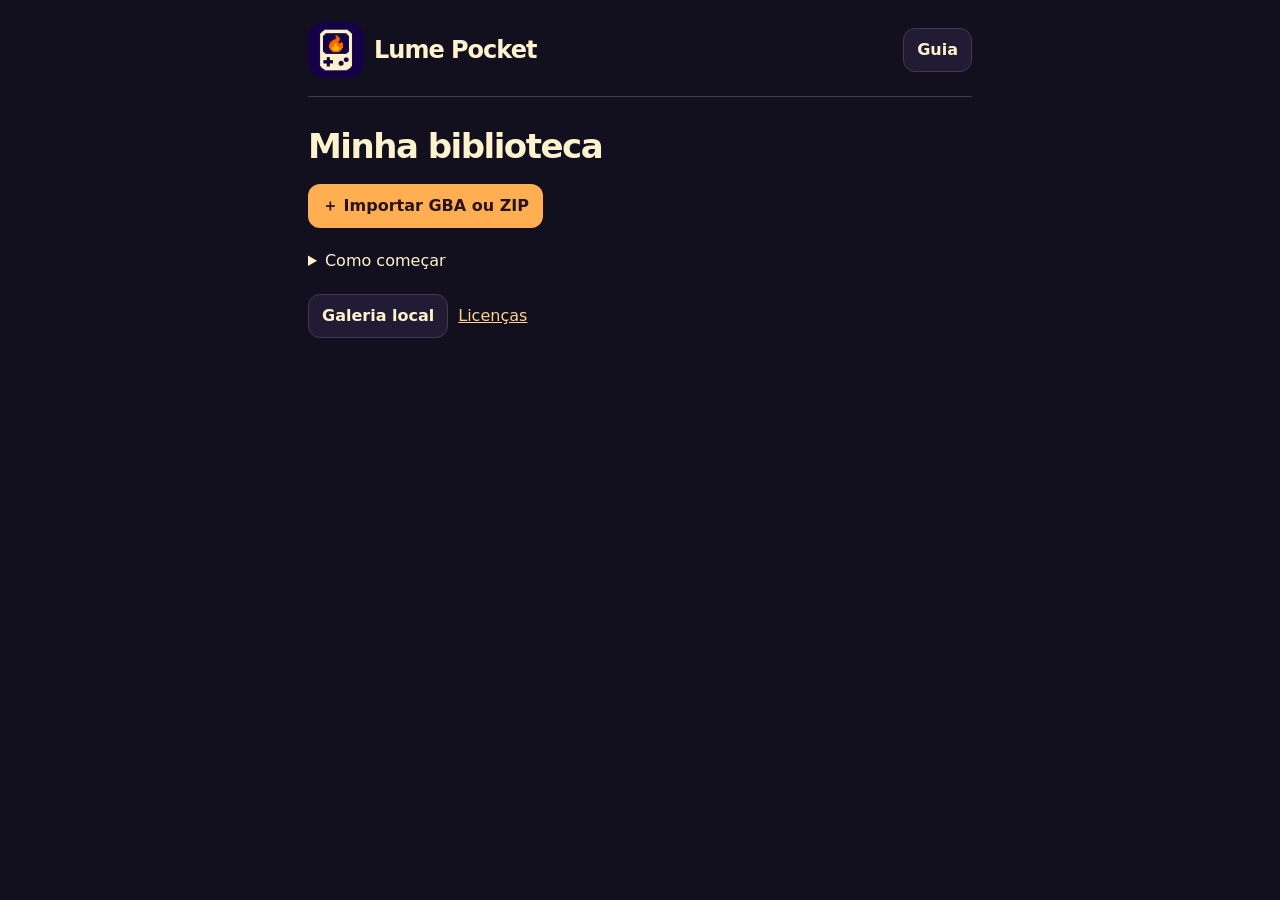
==== app/src/main/assets/index.html @ afcf98be "Build Lume Pocket with an offline game library and configurable touch console" ====
<!doctype html><html lang="pt-BR"><head><meta charset="utf-8"><meta name="viewport" content="width=device-width,initial-scale=1"><meta http-equiv="Content-Security-Policy" content="default-src 'self'; img-src 'self' blob: data:; style-src 'self' 'unsafe-inline'"><title>Lume Pocket</title><link rel="stylesheet" href="pocket.css"></head><body><main class="shelf"><header class="mast"><img src="lume.png" alt=""><span class="wordmark">Lume Pocket</span><button id="help">Guia</button></header><section id="saved" hidden><small>ÚLTIMO JOGO</small><h2 id="romName"></h2><button class="primary" id="continue">Continuar</button></section><h1>Minha biblioteca</h1><button class="primary" id="import">＋ Importar GBA ou ZIP</button><details id="guide"><summary>Como começar</summary><p>Escolha sua ROM .gba ou um ZIP contendo uma ROM. Toque em Jogar e salve pelo menu do próprio jogo. Em Biblioteca, abra Progresso para exportar uma cópia local.</p><p>Na engrenagem você pode mover os botões, ajustar a imagem ou capturar uma cena. As preferências ficam guardadas por jogo.</p></details><div id="tools" hidden><input type="search" placeholder="Pesquisar jogo" aria-label="Pesquisar jogo" id="search"><div class="row"><label><input type="checkbox" id="fav"> Favoritos</label><select id="sort" aria-label="Ordenar"><option value="recent">Recentes</option><option value="name">Nome</option><option value="time">Tempo jogado</option></select></div></div><div id="list"></div><details id="progress" hidden><summary>Progresso do último jogo</summary><div class="row"><button id="exp">Exportar backup</button><button id="imp">Restaurar backup</button></div></details><div class="row"><button id="shots">Galeria local</button><a href="licenses.html">Licenças</a></div><dialog id="modal"><div id="detail"></div><button id="close">Fechar</button></dialog></main><script src="shared.js"></script><script src="shelf.js"></script></body></html>
---- app/src/main/assets/pocket.css ----
:root{color-scheme:dark;--paper:#fff3cf;--accent:#ffae52;--panel:#211b34;--base:#120f1e;--line:#463951;font-family:Roboto,system-ui,sans-serif}
*{box-sizing:border-box}body{margin:0;color:var(--paper);background:var(--base);font:16px/1.5 Roboto,system-ui,sans-serif}button,select,input,textarea{font:inherit;color:inherit}button,select,input:not([type=range]),textarea{border:1px solid var(--line);border-radius:12px;background:var(--panel);padding:9px 13px}button{cursor:pointer;font-weight:600}button:active{filter:brightness(1.35)}button:focus-visible,input:focus-visible{outline:3px solid var(--accent)}button.primary{background:var(--accent);color:#271321;border-color:transparent}.shelf{width:min(100%,700px);margin:auto;padding:22px 18px 40px}.mast,.row,.gamecard{display:flex;align-items:center;gap:10px;flex-wrap:wrap}.mast{padding-bottom:18px;border-bottom:1px solid var(--line);justify-content:space-between}.mast img{width:56px;border-radius:16px}.wordmark{font-size:24px;font-weight:800;letter-spacing:-1px;flex:1}.shelf h1{font-size:34px;letter-spacing:-1.5px;margin:24px 0 12px}#saved{background:linear-gradient(115deg,#382346,#241a31);border:1px solid #62415b;padding:20px;border-radius:20px;margin:20px 0}.shelf small,.sub{color:#c9bed0}.shelf details{margin:12px 0}.shelf summary{cursor:pointer;padding:9px 0}.gamecard{padding:13px 2px;border-bottom:1px solid var(--line)}.gamecard .title{flex:1;min-width:100px;text-align:left;overflow-wrap:anywhere}.gamecard small{display:block;font-weight:400}.shelf input[type=search],textarea{width:100%}.shelf a{color:#ffd48d}dialog{background:var(--panel);color:var(--paper);border:1px solid var(--line);border-radius:18px;width:min(92vw,540px);max-height:84vh;overflow:auto}dialog::backdrop{background:#080610ce}#gallery img{width:100%;image-rendering:pixelated}button,summary{touch-action:manipulation}[hidden]{display:none!important}
#app-header,#settings-panel{background:var(--panel);color:var(--paper)}#settings-panel{top:64px;max-height:calc(100dvh - 78px);overflow:auto;overscroll-behavior:contain}.brand-line{color:var(--accent)}#game{padding:0!important;flex:none;height:56%;width:100%;background:#09080e}.ejs_parent{border-radius:0!important}.ejs_canvas_parent{inset:0!important;width:100%!important;height:100%!important;transform:none!important}.ejs_virtualGamepad_parent,.ejs_virtualGamepad_top,.ejs_menu_bar,.ejs_virtualGamepad_left,.ejs_virtualGamepad_right,.ejs_virtualGamepad_bottom{display:none!important}
#console{position:relative;flex:1;min-height:0;background:var(--base);touch-action:none;user-select:none}.pad{position:absolute;transform:translate(-50%,-50%) scale(var(--control-scale));opacity:var(--control-opacity);display:grid;place-items:center;width:48px;height:48px;padding:0;border-radius:50%;font:800 20px Roboto,system-ui;background:var(--panel);color:var(--paper);border:2px solid var(--line);touch-action:none}.pad.action{color:#24152a;background:var(--accent);border-color:#ffd9a2}.pad.slim{width:56px;height:30px;border-radius:16px;font-size:12px}.pad.cross{width:min(26vw,108px);height:min(26vw,108px);background:var(--line);clip-path:polygon(33% 0,67% 0,67% 33%,100% 33%,100% 67%,67% 67%,67% 100%,33% 100%,33% 67%,0 67%,0 33%,33% 33%);border:0;border-radius:0;font-size:24px}.pad.pressed{filter:brightness(1.7);opacity:1}.editing .pad{outline:2px dashed var(--accent);opacity:1}.controls-hidden #console .pad{visibility:hidden}.setting select{max-width:58%}#quick{display:flex;gap:7px;flex-wrap:wrap;margin:12px 0}.focus #app-header{display:none}#reopen{display:none;position:absolute;right:5px;top:4px;z-index:22}.focus #reopen{display:block}.contrast .pad{border-color:white;opacity:1}.bigtext #settings-panel label,.bigtext #settings-panel button{font-size:17px}.scan .ejs_canvas_parent:after{content:"";inset:0;position:absolute;pointer-events:none;background:repeating-linear-gradient(0deg,transparent 0 2px,#0004 2px 3px)}body{background:var(--base)}#timer{font-variant-numeric:tabular-nums;color:var(--accent)}@media(orientation:landscape){#console{position:absolute;inset:58px 0 0;pointer-events:none;background:transparent}#console .pad{pointer-events:auto}#game{width:62%;height:auto;min-height:0;align-self:center;flex:1}.focus #console{top:0}#settings-panel{top:4px;max-height:calc(100dvh - 8px)}}
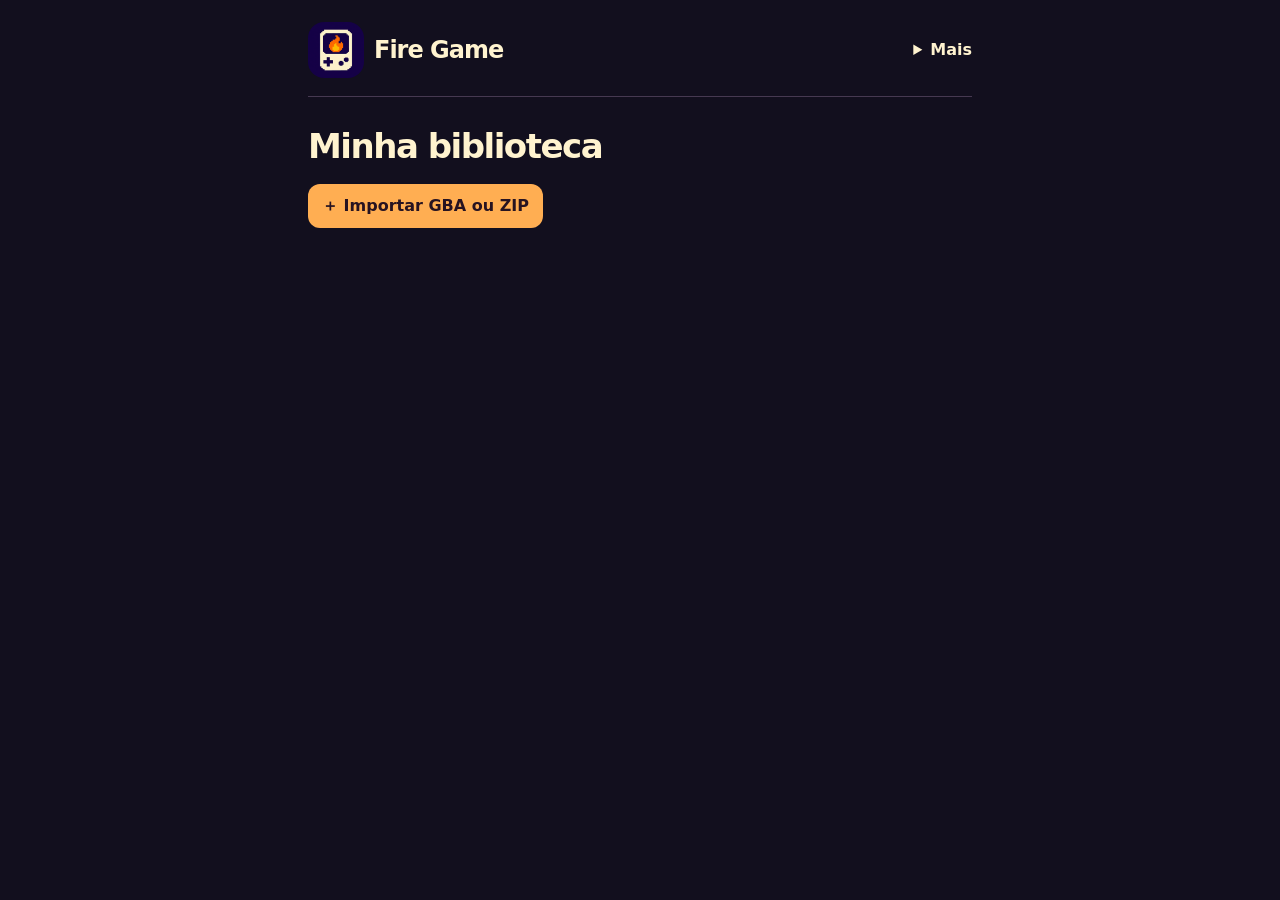
==== commit 6bf6517c: "Introduce Fire Game with a streamlined library, grouped settings and fullscreen speed control" ====
--- a/app/src/main/assets/index.html
+++ b/app/src/main/assets/index.html
@@ -1 +1 @@
-<!doctype html><html lang="pt-BR"><head><meta charset="utf-8"><meta name="viewport" content="width=device-width,initial-scale=1"><meta http-equiv="Content-Security-Policy" content="default-src 'self'; img-src 'self' blob: data:; style-src 'self' 'unsafe-inline'"><title>Lume Pocket</title><link rel="stylesheet" href="pocket.css"></head><body><main class="shelf"><header class="mast"><img src="lume.png" alt=""><span class="wordmark">Lume Pocket</span><button id="help">Guia</button></header><section id="saved" hidden><small>ÚLTIMO JOGO</small><h2 id="romName"></h2><button class="primary" id="continue">Continuar</button></section><h1>Minha biblioteca</h1><button class="primary" id="import">＋ Importar GBA ou ZIP</button><details id="guide"><summary>Como começar</summary><p>Escolha sua ROM .gba ou um ZIP contendo uma ROM. Toque em Jogar e salve pelo menu do próprio jogo. Em Biblioteca, abra Progresso para exportar uma cópia local.</p><p>Na engrenagem você pode mover os botões, ajustar a imagem ou capturar uma cena. As preferências ficam guardadas por jogo.</p></details><div id="tools" hidden><input type="search" placeholder="Pesquisar jogo" aria-label="Pesquisar jogo" id="search"><div class="row"><label><input type="checkbox" id="fav"> Favoritos</label><select id="sort" aria-label="Ordenar"><option value="recent">Recentes</option><option value="name">Nome</option><option value="time">Tempo jogado</option></select></div></div><div id="list"></div><details id="progress" hidden><summary>Progresso do último jogo</summary><div class="row"><button id="exp">Exportar backup</button><button id="imp">Restaurar backup</button></div></details><div class="row"><button id="shots">Galeria local</button><a href="licenses.html">Licenças</a></div><dialog id="modal"><div id="detail"></div><button id="close">Fechar</button></dialog></main><script src="shared.js"></script><script src="shelf.js"></script></body></html>
+<!doctype html><html lang="pt-BR"><head><meta charset="utf-8"><meta name="viewport" content="width=device-width,initial-scale=1"><meta http-equiv="Content-Security-Policy" content="default-src 'self'; img-src 'self' blob: data:; style-src 'self' 'unsafe-inline'"><title>Fire Game</title><link rel="stylesheet" href="pocket.css"></head><body><main class="shelf"><header class="mast"><img src="lume.png" alt=""><span class="wordmark">Fire Game</span><details class="more"><summary>Mais</summary><div class="utility"><button id="help">Guia</button><button id="shots">Galeria</button><details id="progress" hidden><summary>Backup do último jogo</summary><button id="exp">Exportar</button><button id="imp">Restaurar</button></details><a href="licenses.html">Licenças</a></div></details></header><section id="saved" hidden><small>ÚLTIMO JOGO</small><h2 id="romName"></h2><button class="primary" id="continue">Continuar</button></section><h1>Minha biblioteca</h1><button class="primary" id="import">＋ Importar GBA ou ZIP</button><details id="tools" hidden><summary>Pesquisar e filtrar</summary><input type="search" placeholder="Pesquisar jogo" aria-label="Pesquisar jogo" id="search"><div class="row"><label><input type="checkbox" id="fav"> Favoritos</label><select id="sort" aria-label="Ordenar"><option value="recent">Recentes</option><option value="name">Nome</option><option value="time">Tempo jogado</option></select></div></details><div id="list"></div><dialog id="modal"><div id="detail"></div><button id="close">Fechar</button></dialog></main><script src="shared.js"></script><script src="shelf.js"></script></body></html>
--- a/app/src/main/assets/pocket.css
+++ b/app/src/main/assets/pocket.css
@@ -2,3 +2,6 @@
 *{box-sizing:border-box}body{margin:0;color:var(--paper);background:var(--base);font:16px/1.5 Roboto,system-ui,sans-serif}button,select,input,textarea{font:inherit;color:inherit}button,select,input:not([type=range]),textarea{border:1px solid var(--line);border-radius:12px;background:var(--panel);padding:9px 13px}button{cursor:pointer;font-weight:600}button:active{filter:brightness(1.35)}button:focus-visible,input:focus-visible{outline:3px solid var(--accent)}button.primary{background:var(--accent);color:#271321;border-color:transparent}.shelf{width:min(100%,700px);margin:auto;padding:22px 18px 40px}.mast,.row,.gamecard{display:flex;align-items:center;gap:10px;flex-wrap:wrap}.mast{padding-bottom:18px;border-bottom:1px solid var(--line);justify-content:space-between}.mast img{width:56px;border-radius:16px}.wordmark{font-size:24px;font-weight:800;letter-spacing:-1px;flex:1}.shelf h1{font-size:34px;letter-spacing:-1.5px;margin:24px 0 12px}#saved{background:linear-gradient(115deg,#382346,#241a31);border:1px solid #62415b;padding:20px;border-radius:20px;margin:20px 0}.shelf small,.sub{color:#c9bed0}.shelf details{margin:12px 0}.shelf summary{cursor:pointer;padding:9px 0}.gamecard{padding:13px 2px;border-bottom:1px solid var(--line)}.gamecard .title{flex:1;min-width:100px;text-align:left;overflow-wrap:anywhere}.gamecard small{display:block;font-weight:400}.shelf input[type=search],textarea{width:100%}.shelf a{color:#ffd48d}dialog{background:var(--panel);color:var(--paper);border:1px solid var(--line);border-radius:18px;width:min(92vw,540px);max-height:84vh;overflow:auto}dialog::backdrop{background:#080610ce}#gallery img{width:100%;image-rendering:pixelated}button,summary{touch-action:manipulation}[hidden]{display:none!important}
 #app-header,#settings-panel{background:var(--panel);color:var(--paper)}#settings-panel{top:64px;max-height:calc(100dvh - 78px);overflow:auto;overscroll-behavior:contain}.brand-line{color:var(--accent)}#game{padding:0!important;flex:none;height:56%;width:100%;background:#09080e}.ejs_parent{border-radius:0!important}.ejs_canvas_parent{inset:0!important;width:100%!important;height:100%!important;transform:none!important}.ejs_virtualGamepad_parent,.ejs_virtualGamepad_top,.ejs_menu_bar,.ejs_virtualGamepad_left,.ejs_virtualGamepad_right,.ejs_virtualGamepad_bottom{display:none!important}
 #console{position:relative;flex:1;min-height:0;background:var(--base);touch-action:none;user-select:none}.pad{position:absolute;transform:translate(-50%,-50%) scale(var(--control-scale));opacity:var(--control-opacity);display:grid;place-items:center;width:48px;height:48px;padding:0;border-radius:50%;font:800 20px Roboto,system-ui;background:var(--panel);color:var(--paper);border:2px solid var(--line);touch-action:none}.pad.action{color:#24152a;background:var(--accent);border-color:#ffd9a2}.pad.slim{width:56px;height:30px;border-radius:16px;font-size:12px}.pad.cross{width:min(26vw,108px);height:min(26vw,108px);background:var(--line);clip-path:polygon(33% 0,67% 0,67% 33%,100% 33%,100% 67%,67% 67%,67% 100%,33% 100%,33% 67%,0 67%,0 33%,33% 33%);border:0;border-radius:0;font-size:24px}.pad.pressed{filter:brightness(1.7);opacity:1}.editing .pad{outline:2px dashed var(--accent);opacity:1}.controls-hidden #console .pad{visibility:hidden}.setting select{max-width:58%}#quick{display:flex;gap:7px;flex-wrap:wrap;margin:12px 0}.focus #app-header{display:none}#reopen{display:none;position:absolute;right:5px;top:4px;z-index:22}.focus #reopen{display:block}.contrast .pad{border-color:white;opacity:1}.bigtext #settings-panel label,.bigtext #settings-panel button{font-size:17px}.scan .ejs_canvas_parent:after{content:"";inset:0;position:absolute;pointer-events:none;background:repeating-linear-gradient(0deg,transparent 0 2px,#0004 2px 3px)}body{background:var(--base)}#timer{font-variant-numeric:tabular-nums;color:var(--accent)}@media(orientation:landscape){#console{position:absolute;inset:58px 0 0;pointer-events:none;background:transparent}#console .pad{pointer-events:auto}#game{width:62%;height:auto;min-height:0;align-self:center;flex:1}.focus #console{top:0}#settings-panel{top:4px;max-height:calc(100dvh - 8px)}}
+
+.mast{position:relative}.shelf .more{margin:0}.more>summary,#tools>summary{color:var(--paper);font-weight:600}.utility{position:absolute;right:0;z-index:2;display:grid;gap:8px;min-width:190px;padding:14px;background:var(--panel);border:1px solid var(--line);border-radius:16px;box-shadow:0 12px 34px #0007}.utility details{margin:0}.utility a{padding:5px 10px}
+#tools>summary{color:#cec0d1;font-size:14px}.category{border-top:1px solid var(--line);padding:0 2px}.category>summary{cursor:pointer;padding:14px 4px;color:var(--paper);font-weight:650}.category[open]>summary{color:var(--accent)}.category>.setting{padding:10px 0}.category>button{margin:4px 4px 8px 0}#settings-panel{z-index:40}#speed-button{position:absolute;right:62px;top:6px;z-index:22;min-height:44px;min-width:48px;padding:5px 8px;border-radius:14px;font-weight:750;color:var(--accent);font-variant-numeric:tabular-nums}.focus #reopen{min-width:44px;min-height:44px;top:6px}body:not(.focus) #speed-button{position:static;order:0}.toolbar #speed-button{position:static}.focus #game{background:#050408}
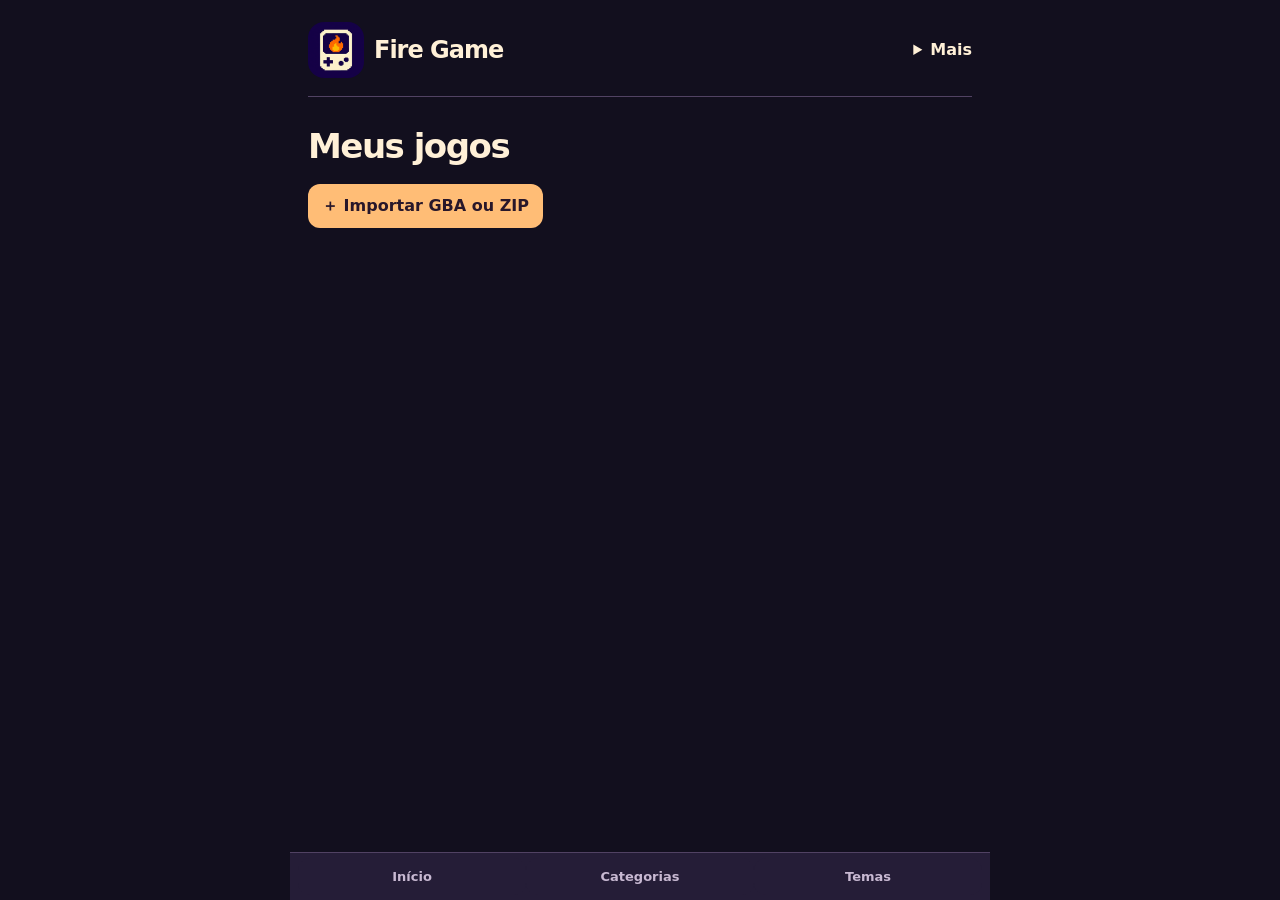
==== commit a56b5f6d: "Add a browsable offline home and interactive console theme gallery" ====
--- a/app/src/main/assets/index.html
+++ b/app/src/main/assets/index.html
@@ -1 +1,5 @@
-<!doctype html><html lang="pt-BR"><head><meta charset="utf-8"><meta name="viewport" content="width=device-width,initial-scale=1"><meta http-equiv="Content-Security-Policy" content="default-src 'self'; img-src 'self' blob: data:; style-src 'self' 'unsafe-inline'"><title>Fire Game</title><link rel="stylesheet" href="pocket.css"></head><body><main class="shelf"><header class="mast"><img src="lume.png" alt=""><span class="wordmark">Fire Game</span><details class="more"><summary>Mais</summary><div class="utility"><button id="help">Guia</button><button id="shots">Galeria</button><details id="progress" hidden><summary>Backup do último jogo</summary><button id="exp">Exportar</button><button id="imp">Restaurar</button></details><a href="licenses.html">Licenças</a></div></details></header><section id="saved" hidden><small>ÚLTIMO JOGO</small><h2 id="romName"></h2><button class="primary" id="continue">Continuar</button></section><h1>Minha biblioteca</h1><button class="primary" id="import">＋ Importar GBA ou ZIP</button><details id="tools" hidden><summary>Pesquisar e filtrar</summary><input type="search" placeholder="Pesquisar jogo" aria-label="Pesquisar jogo" id="search"><div class="row"><label><input type="checkbox" id="fav"> Favoritos</label><select id="sort" aria-label="Ordenar"><option value="recent">Recentes</option><option value="name">Nome</option><option value="time">Tempo jogado</option></select></div></details><div id="list"></div><dialog id="modal"><div id="detail"></div><button id="close">Fechar</button></dialog></main><script src="shared.js"></script><script src="shelf.js"></script></body></html>
+<!doctype html><html lang="pt-BR"><head><meta charset="utf-8"><meta name="viewport" content="width=device-width,initial-scale=1"><meta http-equiv="Content-Security-Policy" content="default-src 'self'; img-src 'self' blob: data:; style-src 'self' 'unsafe-inline'"><title>Fire Game</title><link rel="stylesheet" href="pocket.css"></head><body><main class="shelf"><header class="mast"><img src="lume.png" alt=""><span class="wordmark">Fire Game</span><details class="more"><summary>Mais</summary><div class="utility"><button id="help">Guia</button><details id="progress" hidden><summary>Backup do último jogo</summary><button id="exp">Exportar</button><button id="imp">Restaurar</button></details><a href="licenses.html">Licenças</a></div></details></header><section id="home-page"><section id="saved" hidden><small>ÚLTIMO JOGO</small><h2 id="romName"></h2><button class="primary" id="continue">Continuar</button></section><section id="recent" hidden><h2>Jogados recentemente</h2><div id="recent-games"></div></section><h1>Meus jogos</h1><button class="primary" id="import">＋ Importar GBA ou ZIP</button><details id="tools" open hidden><summary>Pesquisar e filtrar</summary><input type="search" placeholder="Pesquisar jogo" aria-label="Pesquisar jogo" id="search"><div class="row"><label><input type="checkbox" id="fav"> Favoritos</label><select id="sort" aria-label="Ordenar"><option value="recent">Recentes</option><option value="name">Nome</option><option value="time">Tempo jogado</option></select></div></details><div id="list"></div></section>
+<section id="categories-page" hidden><h1>Categorias</h1><button id="gba-category"><strong>Game Boy Advance</strong><small id="game-count"></small></button></section>
+<section id="themes-page" hidden><h1>Temas do console</h1><div id="gallery"></div></section>
+<nav id="home-nav" aria-label="Navegação principal"><button data-page="home">Início</button><button data-page="categories">Categorias</button><button data-page="themes">Temas</button></nav>
+<dialog id="modal"><div id="detail"></div><button id="close">Fechar</button></dialog></main><script src="shared.js"></script><script src="shelf.js"></script></body></html>
--- a/app/src/main/assets/pocket.css
+++ b/app/src/main/assets/pocket.css
@@ -1,7 +1,68 @@
 :root{color-scheme:dark;--paper:#fff3cf;--accent:#ffae52;--panel:#211b34;--base:#120f1e;--line:#463951;font-family:Roboto,system-ui,sans-serif}
-*{box-sizing:border-box}body{margin:0;color:var(--paper);background:var(--base);font:16px/1.5 Roboto,system-ui,sans-serif}button,select,input,textarea{font:inherit;color:inherit}button,select,input:not([type=range]),textarea{border:1px solid var(--line);border-radius:12px;background:var(--panel);padding:9px 13px}button{cursor:pointer;font-weight:600}button:active{filter:brightness(1.35)}button:focus-visible,input:focus-visible{outline:3px solid var(--accent)}button.primary{background:var(--accent);color:#271321;border-color:transparent}.shelf{width:min(100%,700px);margin:auto;padding:22px 18px 40px}.mast,.row,.gamecard{display:flex;align-items:center;gap:10px;flex-wrap:wrap}.mast{padding-bottom:18px;border-bottom:1px solid var(--line);justify-content:space-between}.mast img{width:56px;border-radius:16px}.wordmark{font-size:24px;font-weight:800;letter-spacing:-1px;flex:1}.shelf h1{font-size:34px;letter-spacing:-1.5px;margin:24px 0 12px}#saved{background:linear-gradient(115deg,#382346,#241a31);border:1px solid #62415b;padding:20px;border-radius:20px;margin:20px 0}.shelf small,.sub{color:#c9bed0}.shelf details{margin:12px 0}.shelf summary{cursor:pointer;padding:9px 0}.gamecard{padding:13px 2px;border-bottom:1px solid var(--line)}.gamecard .title{flex:1;min-width:100px;text-align:left;overflow-wrap:anywhere}.gamecard small{display:block;font-weight:400}.shelf input[type=search],textarea{width:100%}.shelf a{color:#ffd48d}dialog{background:var(--panel);color:var(--paper);border:1px solid var(--line);border-radius:18px;width:min(92vw,540px);max-height:84vh;overflow:auto}dialog::backdrop{background:#080610ce}#gallery img{width:100%;image-rendering:pixelated}button,summary{touch-action:manipulation}[hidden]{display:none!important}
+*{box-sizing:border-box}body{margin:0;color:var(--paper);background:var(--base);font:16px/1.5 Roboto,system-ui,sans-serif}button,select,input,textarea{font:inherit;color:inherit}button,select,input:not([type=range]),textarea{border:1px solid var(--line);border-radius:12px;background:var(--panel);padding:9px 13px}button{cursor:pointer;font-weight:600}button:active{filter:brightness(1.35)}button:focus-visible,input:focus-visible{outline:3px solid var(--accent)}button.primary{background:var(--accent);color:#271321;border-color:transparent}.shelf{width:min(100%,700px);margin:auto;padding:22px 18px 40px}.mast,.row,.gamecard{display:flex;align-items:center;gap:10px;flex-wrap:wrap}.mast{padding-bottom:18px;border-bottom:1px solid var(--line);justify-content:space-between}.mast img{width:56px;border-radius:16px}.wordmark{font-size:24px;font-weight:800;letter-spacing:-1px;flex:1}.shelf h1{font-size:34px;letter-spacing:-1.5px;margin:24px 0 12px}#saved{background:linear-gradient(115deg,#382346,#241a31);border:1px solid #62415b;padding:20px;border-radius:20px;margin:20px 0}.shelf small,.sub{color:#c9bed0}.shelf details{margin:12px 0}.shelf summary{cursor:pointer;padding:9px 0}.gamecard{padding:13px 2px;border-bottom:1px solid var(--line)}.gamecard .title{flex:1;min-width:100px;text-align:left;overflow-wrap:anywhere}.gamecard small{display:block;font-weight:400}.shelf input[type=search],textarea{width:100%}.shelf a{color:#ffd48d}dialog{background:var(--panel);color:var(--paper);border:1px solid var(--line);border-radius:18px;width:min(92vw,540px);max-height:84vh;overflow:auto}dialog::backdrop{background:#080610ce}button,summary{touch-action:manipulation}[hidden]{display:none!important}
 #app-header,#settings-panel{background:var(--panel);color:var(--paper)}#settings-panel{top:64px;max-height:calc(100dvh - 78px);overflow:auto;overscroll-behavior:contain}.brand-line{color:var(--accent)}#game{padding:0!important;flex:none;height:56%;width:100%;background:#09080e}.ejs_parent{border-radius:0!important}.ejs_canvas_parent{inset:0!important;width:100%!important;height:100%!important;transform:none!important}.ejs_virtualGamepad_parent,.ejs_virtualGamepad_top,.ejs_menu_bar,.ejs_virtualGamepad_left,.ejs_virtualGamepad_right,.ejs_virtualGamepad_bottom{display:none!important}
 #console{position:relative;flex:1;min-height:0;background:var(--base);touch-action:none;user-select:none}.pad{position:absolute;transform:translate(-50%,-50%) scale(var(--control-scale));opacity:var(--control-opacity);display:grid;place-items:center;width:48px;height:48px;padding:0;border-radius:50%;font:800 20px Roboto,system-ui;background:var(--panel);color:var(--paper);border:2px solid var(--line);touch-action:none}.pad.action{color:#24152a;background:var(--accent);border-color:#ffd9a2}.pad.slim{width:56px;height:30px;border-radius:16px;font-size:12px}.pad.cross{width:min(26vw,108px);height:min(26vw,108px);background:var(--line);clip-path:polygon(33% 0,67% 0,67% 33%,100% 33%,100% 67%,67% 67%,67% 100%,33% 100%,33% 67%,0 67%,0 33%,33% 33%);border:0;border-radius:0;font-size:24px}.pad.pressed{filter:brightness(1.7);opacity:1}.editing .pad{outline:2px dashed var(--accent);opacity:1}.controls-hidden #console .pad{visibility:hidden}.setting select{max-width:58%}#quick{display:flex;gap:7px;flex-wrap:wrap;margin:12px 0}.focus #app-header{display:none}#reopen{display:none;position:absolute;right:5px;top:4px;z-index:22}.focus #reopen{display:block}.contrast .pad{border-color:white;opacity:1}.bigtext #settings-panel label,.bigtext #settings-panel button{font-size:17px}.scan .ejs_canvas_parent:after{content:"";inset:0;position:absolute;pointer-events:none;background:repeating-linear-gradient(0deg,transparent 0 2px,#0004 2px 3px)}body{background:var(--base)}#timer{font-variant-numeric:tabular-nums;color:var(--accent)}@media(orientation:landscape){#console{position:absolute;inset:58px 0 0;pointer-events:none;background:transparent}#console .pad{pointer-events:auto}#game{width:62%;height:auto;min-height:0;align-self:center;flex:1}.focus #console{top:0}#settings-panel{top:4px;max-height:calc(100dvh - 8px)}}
 
 .mast{position:relative}.shelf .more{margin:0}.more>summary,#tools>summary{color:var(--paper);font-weight:600}.utility{position:absolute;right:0;z-index:2;display:grid;gap:8px;min-width:190px;padding:14px;background:var(--panel);border:1px solid var(--line);border-radius:16px;box-shadow:0 12px 34px #0007}.utility details{margin:0}.utility a{padding:5px 10px}
 #tools>summary{color:#cec0d1;font-size:14px}.category{border-top:1px solid var(--line);padding:0 2px}.category>summary{cursor:pointer;padding:14px 4px;color:var(--paper);font-weight:650}.category[open]>summary{color:var(--accent)}.category>.setting{padding:10px 0}.category>button{margin:4px 4px 8px 0}#settings-panel{z-index:40}#speed-button{position:absolute;right:62px;top:6px;z-index:22;min-height:44px;min-width:48px;padding:5px 8px;border-radius:14px;font-weight:750;color:var(--accent);font-variant-numeric:tabular-nums}.focus #reopen{min-width:44px;min-height:44px;top:6px}body:not(.focus) #speed-button{position:static;order:0}.toolbar #speed-button{position:static}.focus #game{background:#050408}
+.category:not([open])>:not(summary){display:none!important}
+.section-icon{display:inline-block;width:1.18em;height:1.18em;vertical-align:-.2em;flex:none;fill:none;stroke:currentColor;stroke-width:1.8;stroke-linecap:round;stroke-linejoin:round;pointer-events:none;margin-inline-end:.55em}
+.category>summary{display:flex;align-items:center;list-style:none}.category>summary::-webkit-details-marker{display:none}.category>summary::after{content:"";margin-inline-start:auto;width:.42em;height:.42em;border:solid currentColor;border-width:0 1.5px 1.5px 0;transform:rotate(45deg)}.category[open]>summary::after{transform:rotate(225deg)}.category>summary .section-icon,.shelf h1 .section-icon{color:var(--accent)}.shelf h1 .section-icon{width:.82em;height:.82em;vertical-align:-.03em}#reopen .section-icon,#settings-toggle .section-icon{width:21px;height:21px;margin:0;vertical-align:middle}
+
+#quick{display:grid;grid-template-columns:1fr 1fr;gap:8px}
+#quick button{min-height:48px;padding:8px;font-size:13px}
+#save-point{background:var(--accent);color:#251627;border-color:transparent}
+#quick button:disabled{opacity:.46}
+#checkpoint-status{grid-column:1/-1;color:var(--muted);font-size:12px;margin:0 2px 6px}
+.pad.cross{clip-path:none;width:clamp(104px,29vw,134px);height:clamp(104px,29vw,134px);border-radius:50%;background:radial-gradient(circle at 50% 45%,var(--panel) 52%,var(--base));border:1px solid var(--line);box-shadow:inset 0 1px 2px #ffffff20,0 3px 10px #0004}
+.pad.cross span{position:absolute;font:700 24px/1 system-ui;pointer-events:none;color:var(--paper)}
+.pad.cross [data-code="4"]{top:6%}.pad.cross [data-code="5"]{bottom:6%}.pad.cross [data-code="6"]{left:8%}.pad.cross [data-code="7"]{right:8%}
+.pad.cross .lit{color:var(--accent);text-shadow:0 0 8px var(--accent)}.pad.cross.pressed{filter:none}.pad.cross:after{content:"";width:15%;height:15%;border-radius:50%;background:var(--line)}
+
+#save-point{grid-row:1/3}#all-points{grid-column:2}
+#save-history{width:min(92vw,420px)}#save-history button{display:flex;width:100%;gap:12px;align-items:center;margin:6px 0;text-align:left}#save-history img{width:80px;aspect-ratio:3/2;image-rendering:pixelated}#save-history input{width:100%}
+body .floating-tool,body:not(.focus) #speed-button,body #reopen{display:grid;place-items:center;position:fixed!important;right:auto;transform:translate(-50%,-50%);width:48px;height:44px;z-index:22;touch-action:none}.floating-tool[hidden]{display:none!important}#settings-toggle{display:none}.editing #console~button:not(.floating-tool){top:auto!important;bottom:1px}
+body[data-skin=cross] .pad.cross{border-radius:14%;background:linear-gradient(90deg,transparent 31%,var(--line) 31% 69%,transparent 69%),linear-gradient(transparent 31%,var(--line) 31% 69%,transparent 69%);border:0}
+body[data-skin=arcade] .pad{border-radius:12px;box-shadow:inset 0 -5px 0 #0005}body[data-skin=arcade] .cross{background:var(--panel);border:3px solid var(--accent)}
+#game{overflow:hidden}body[data-fit=cover] #game canvas,body[data-fit=fill] #game canvas{position:absolute!important;left:50%!important;top:50%!important;max-width:none!important;max-height:none!important;transform:translate(-50%,-50%)!important}
+body[data-fit=cover] #game canvas{width:max(100cqw,150cqh)!important;height:max(100cqh,66.667cqw)!important}body[data-fit=fill] #game canvas{width:100%!important;height:100%!important}#game .ejs_canvas_parent{container-type:size}
+.ejs_virtualGamepad_center,.ejs_virtualGamepad_button,.ejs_menu_button,.ejs_virtualGamepad{display:none!important}
+
+/* Consistent, theme-aware game shortcuts. The legacy EmulatorJS menu is unused. */
+.ejs_virtualGamepad_open,.ejs_menu,.ejs_menu_toggle,.ejs_menu_bar,.ejs_menu_button{display:none!important;pointer-events:none!important}
+body .floating-tool,body #reopen,body:not(.focus) #speed-button{width:46px;height:46px;min-width:0;min-height:0;padding:0;border:1px solid var(--line);border-radius:15px;background:var(--panel);color:var(--paper);box-shadow:0 3px 12px #0005,inset 0 1px 0 #ffffff0d;line-height:1;transform:translate(-50%,-50%) scale(var(--button-scale,1))}
+.floating-tool .section-icon,#reopen .section-icon{display:block;width:23px;height:23px;margin:0;vertical-align:initial;stroke-width:1.85}
+#save-shortcut{color:var(--accent)}.floating-tool:disabled{opacity:.45}.editing .floating-tool:disabled{opacity:.8;pointer-events:auto}
+body .pad{transform:translate(-50%,-50%) scale(calc(var(--control-scale)*var(--button-scale,1)))}
+.pad.action{background:var(--accent);color:var(--on-accent);border-color:var(--line)}
+#app-header,#settings-panel{background:var(--panel);color:var(--paper)}.setting label,.setting-title,.game-name,.panel-head button{color:var(--paper)}.setting small,#status{color:var(--muted)}.setting input[type=range],.setting input[type=checkbox]{accent-color:var(--accent)}
+#save-point,button.primary{background:var(--accent);color:var(--on-accent)}.shelf a{color:var(--accent)}#saved{background:linear-gradient(115deg,var(--panel),var(--base));border-color:var(--line)}.shelf small,.sub,#tools>summary{color:var(--muted)}.live-dot{background:var(--accent);box-shadow:0 0 10px var(--accent)}
+#layout-editor{position:fixed;z-index:45;left:50%;bottom:max(10px,env(safe-area-inset-bottom));transform:translateX(-50%);width:min(380px,calc(100vw - 20px));padding:12px 16px;border:1px solid var(--line);border-radius:20px;background:var(--panel);color:var(--paper);box-shadow:0 8px 36px #0008}
+.editor-head{display:flex;align-items:center;justify-content:space-between;gap:12px}.editor-head strong{font-size:14px}.editor-head button{padding:7px 12px;background:var(--accent);color:var(--on-accent);border:0;font-size:13px}#layout-editor small{display:block;color:var(--muted);font-size:11px;margin:6px 0}#edit-target{width:100%;padding:6px 10px;font-size:13px}#layout-editor label{display:flex;justify-content:space-between;font-size:12px;margin-top:9px}#layout-editor input{width:100%;accent-color:var(--accent);margin:8px 0 0;touch-action:pan-x}.editing .selected-control{outline:3px solid var(--accent);outline-offset:5px;opacity:1;box-shadow:0 0 0 7px #ffffff15}.editing #console .pad{visibility:visible}
+body[data-screen=full] #game{position:absolute;inset:68px 0 0;width:100%!important;height:auto!important;flex:none;align-self:stretch}
+body.focus[data-screen=full] #game{inset:0}
+body[data-screen=full] #console{position:absolute;inset:68px 0 0;background:transparent;pointer-events:none}
+body.focus[data-screen=full] #console{inset:0}body[data-screen=full] #console .pad{pointer-events:auto}
+@media(orientation:landscape){body[data-screen=full] #game,body[data-screen=full] #console{top:58px}body.focus[data-screen=full] #game,body.focus[data-screen=full] #console{top:0}}
+@media(max-height:430px) and (orientation:landscape){body:not(.focus)[data-screen=full] #game,body:not(.focus)[data-screen=full] #console{top:50px}#layout-editor{width:min(350px,calc(100vw - 20px));padding:8px 12px}#layout-editor small{margin:3px 0}}
+body #reopen.floating-tool{display:grid;place-items:center}
+
+/* Remove letterboxing inside the emulation framebuffer before fitting its image. */
+body[data-fit=fill] #game canvas{width:100%!important;height:100%!important;object-fit:fill!important;transform:translate(-50%,-50%) scale(var(--crop-x,1),var(--crop-y,1))!important}
+body[data-fit=cover] #game canvas{width:max(100cqw,150cqh)!important;height:max(100cqh,66.667cqw)!important;object-fit:fill!important;transform:translate(-50%,-50%) scale(var(--crop-x,1),var(--crop-y,1))!important}
+
+.shelf{padding-bottom:100px}.shelf h2{font-size:20px}
+#home-nav{position:fixed;z-index:4;bottom:0;inset-inline:0;margin:auto;width:min(100%,700px);display:flex;justify-content:space-around;background:var(--panel);border-top:1px solid var(--line);padding:5px 8px max(5px,env(safe-area-inset-bottom))}
+#home-nav button{border:0;color:var(--muted);font-size:13px;flex:1}
+#home-nav button[aria-current=page]{color:var(--accent);background:var(--base)}
+#home-nav svg{display:block;margin:0 auto 3px}
+#recent-games{display:flex;gap:8px;overflow:auto}#recent-games button{min-width:110px;max-width:200px;flex-shrink:0;overflow-wrap:anywhere;text-align:left}
+#gba-category{display:grid;gap:8px;text-align:left;padding:20px;width:min(100%,300px)}#gba-category svg{height:44px;width:44px;color:var(--accent)}
+#gallery{display:grid;grid-template-columns:repeat(auto-fit,minmax(min(135px,45%),1fr));gap:12px}
+#gallery button{text-align:left;padding:6px;overflow:hidden}
+#gallery strong{display:block;padding:8px}#gallery button[aria-pressed=true]{outline:2px solid var(--accent)}
+#gallery button[aria-pressed=true] strong:after{content:' ✓';color:var(--accent)}
+.console-preview{position:relative;display:block;border-radius:8px;height:90px;background:linear-gradient(145deg,var(--sample-panel),var(--sample-base));border:1px solid var(--sample-line)}
+.console-preview i{position:absolute;display:grid;place-items:center;border-radius:50%;width:25px;height:25px;background:var(--sample-accent);color:var(--sample-base);font:700 12px system-ui}
+.console-preview i:first-child{top:26%;left:9%;width:41px;height:41px;color:var(--sample-accent);background:var(--sample-panel);border:1px solid var(--sample-line);font-size:24px}
+.console-preview i:nth-child(2){right:26%;top:50%}.console-preview i:last-child{right:6%;top:27%}
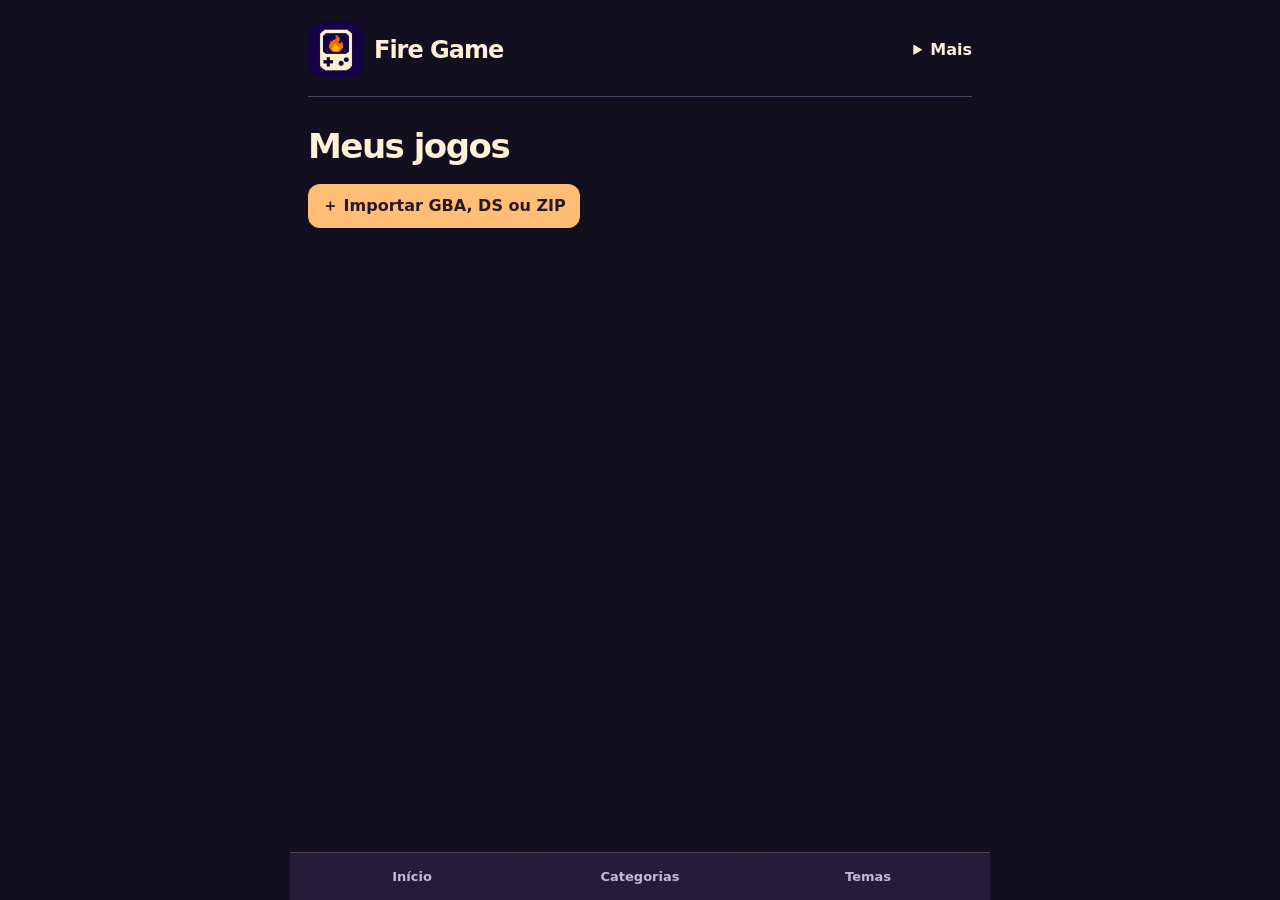
==== commit ee75198a: "Integrate offline Nintendo DS core, cartridge import, touchscreen layouts and cross-console regressi" ====
--- a/app/src/main/assets/index.html
+++ b/app/src/main/assets/index.html
@@ -1,5 +1,5 @@
-<!doctype html><html lang="pt-BR"><head><meta charset="utf-8"><meta name="viewport" content="width=device-width,initial-scale=1"><meta http-equiv="Content-Security-Policy" content="default-src 'self'; img-src 'self' blob: data:; style-src 'self' 'unsafe-inline'"><title>Fire Game</title><link rel="stylesheet" href="pocket.css"></head><body><main class="shelf"><header class="mast"><img src="lume.png" alt=""><span class="wordmark">Fire Game</span><details class="more"><summary>Mais</summary><div class="utility"><button id="help">Guia</button><details id="progress" hidden><summary>Backup do último jogo</summary><button id="exp">Exportar</button><button id="imp">Restaurar</button></details><a href="licenses.html">Licenças</a></div></details></header><section id="home-page"><section id="saved" hidden><small>ÚLTIMO JOGO</small><h2 id="romName"></h2><button class="primary" id="continue">Continuar</button></section><section id="recent" hidden><h2>Jogados recentemente</h2><div id="recent-games"></div></section><h1>Meus jogos</h1><button class="primary" id="import">＋ Importar GBA ou ZIP</button><details id="tools" open hidden><summary>Pesquisar e filtrar</summary><input type="search" placeholder="Pesquisar jogo" aria-label="Pesquisar jogo" id="search"><div class="row"><label><input type="checkbox" id="fav"> Favoritos</label><select id="sort" aria-label="Ordenar"><option value="recent">Recentes</option><option value="name">Nome</option><option value="time">Tempo jogado</option></select></div></details><div id="list"></div></section>
-<section id="categories-page" hidden><h1>Categorias</h1><button id="gba-category"><strong>Game Boy Advance</strong><small id="game-count"></small></button></section>
+<!doctype html><html lang="pt-BR"><head><meta charset="utf-8"><meta name="viewport" content="width=device-width,initial-scale=1"><meta http-equiv="Content-Security-Policy" content="default-src 'self'; img-src 'self' blob: data:; style-src 'self' 'unsafe-inline'"><title>Fire Game</title><link rel="stylesheet" href="pocket.css"></head><body><main class="shelf"><header class="mast"><img src="lume.png" alt=""><span class="wordmark">Fire Game</span><details class="more"><summary>Mais</summary><div class="utility"><button id="help">Guia</button><details id="progress" hidden><summary>Backup do último jogo</summary><button id="exp">Exportar</button><button id="imp">Restaurar</button></details><a href="licenses.html">Licenças</a></div></details></header><section id="home-page"><section id="saved" hidden><small>ÚLTIMO JOGO</small><h2 id="romName"></h2><button class="primary" id="continue">Continuar</button></section><section id="recent" hidden><h2>Jogados recentemente</h2><div id="recent-games"></div></section><h1>Meus jogos</h1><button class="primary" id="import">＋ Importar GBA, DS ou ZIP</button><details id="tools" open hidden><summary>Pesquisar e filtrar</summary><input type="search" placeholder="Pesquisar jogo" aria-label="Pesquisar jogo" id="search"><div class="row"><label><input type="checkbox" id="fav"> Favoritos</label><select id="system-filter" aria-label="Console"><option value="">Todos os consoles</option><option value="gba">Game Boy Advance</option><option value="nds">Nintendo DS</option></select><select id="sort" aria-label="Ordenar"><option value="recent">Recentes</option><option value="name">Nome</option><option value="time">Tempo jogado</option></select></div></details><div id="list"></div></section>
+<section id="categories-page" hidden><h1>Categorias</h1><button id="gba-category"><strong>Game Boy Advance</strong><small id="game-count"></small></button><button id="nds-category"><strong>Nintendo DS</strong><small id="nds-count"></small></button></section>
 <section id="themes-page" hidden><h1>Temas do console</h1><div id="gallery"></div></section>
 <nav id="home-nav" aria-label="Navegação principal"><button data-page="home">Início</button><button data-page="categories">Categorias</button><button data-page="themes">Temas</button></nav>
 <dialog id="modal"><div id="detail"></div><button id="close">Fechar</button></dialog></main><script src="shared.js"></script><script src="shelf.js"></script></body></html>
--- a/app/src/main/assets/pocket.css
+++ b/app/src/main/assets/pocket.css
@@ -66,3 +66,25 @@
 .console-preview i{position:absolute;display:grid;place-items:center;border-radius:50%;width:25px;height:25px;background:var(--sample-accent);color:var(--sample-base);font:700 12px system-ui}
 .console-preview i:first-child{top:26%;left:9%;width:41px;height:41px;color:var(--sample-accent);background:var(--sample-panel);border:1px solid var(--sample-line);font-size:24px}
 .console-preview i:nth-child(2){right:26%;top:50%}.console-preview i:last-child{right:6%;top:27%}
+
+.console-preview{background-image:var(--sample-pattern,linear-gradient(145deg,var(--sample-panel),var(--sample-base)))}
+body[data-screen=console]{background-image:var(--console-surface)}
+@media(orientation:portrait){body[data-screen=console] #console{background-image:var(--console-surface)}}
+
+/* Portrait keeps the game above a separate, thumb-reachable controller. */
+@media(orientation:portrait){
+ body[data-screen=console] #game{width:100%;height:min(66.6667vw,calc(100dvh - 370px));min-height:120px;flex:none;margin-top:0}
+ body.focus[data-screen=console] #game{height:min(66.6667vw,calc(100dvh - 310px))}
+ body[data-screen=console] #console{min-height:270px;border-top:1px solid var(--line);background-color:var(--base)}
+ body[data-screen=console] .pad.action{width:60px;height:60px;font-size:24px}
+ body[data-screen=console] .pad.slim{width:68px;height:36px;font-size:13px}
+ body[data-screen=console] .pad.cross{width:clamp(110px,30vw,138px);height:clamp(110px,30vw,138px)}
+}
+
+#nds-category{display:grid;gap:8px;text-align:left;padding:20px;width:min(100%,300px);margin-top:12px}#nds-category svg{height:44px;width:44px;color:var(--accent)}
+body[data-system=nds] #game canvas{touch-action:none}
+@media(orientation:portrait){
+ body[data-system=nds][data-screen=console] #game{width:min(100%,calc((100dvh - 370px)*2/3));height:auto;min-height:0;aspect-ratio:2/3;align-self:center}
+ body.focus[data-system=nds][data-screen=console] #game{width:min(100%,calc((100dvh - 310px)*2/3));height:auto}
+ body[data-system=nds][data-screen=console] .pad.action{width:48px;height:48px;font-size:20px}
+}
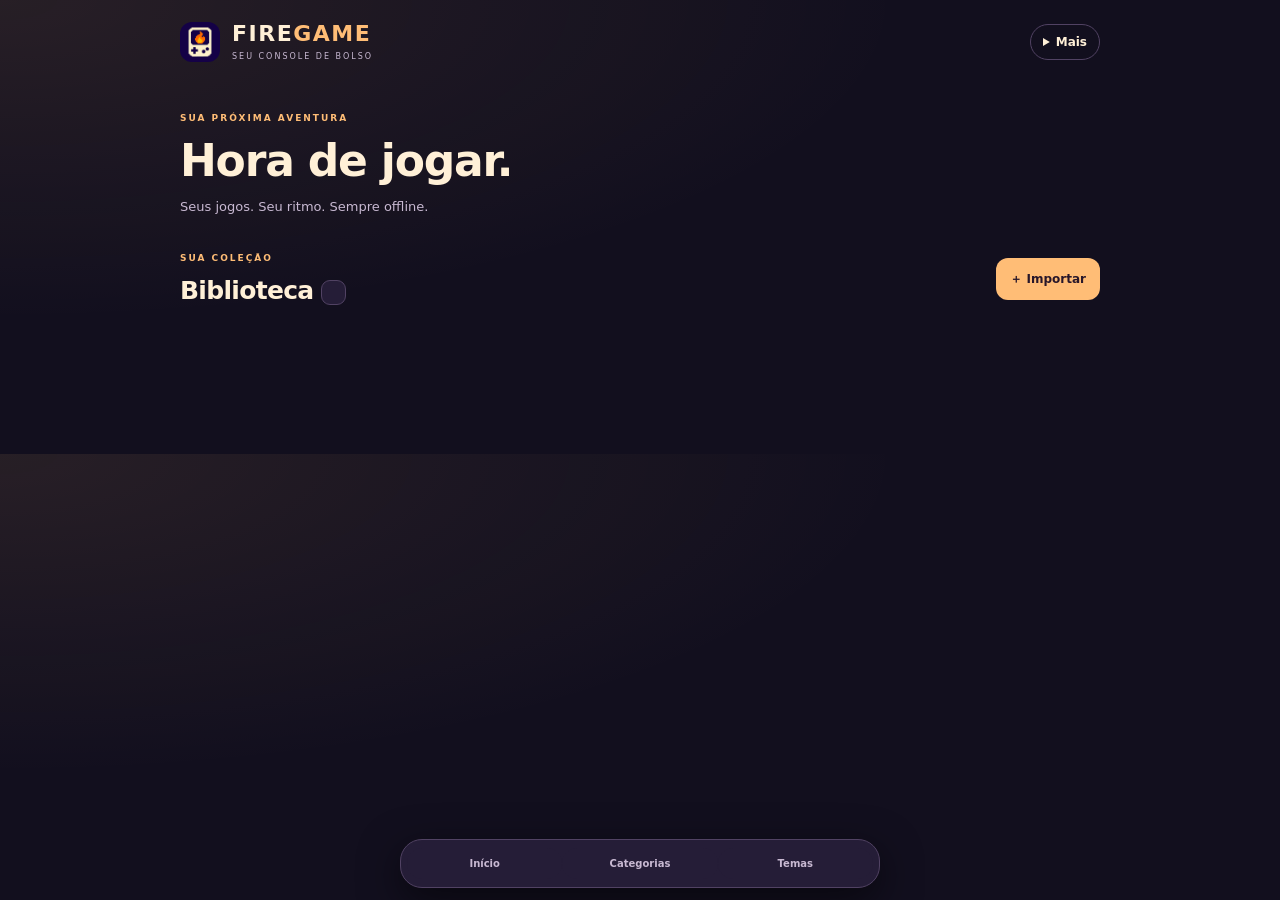
==== commit e34459e1: "Fire Game 3.5: redesigned library and scoped bulk save deletion" ====
--- a/app/src/main/assets/index.html
+++ b/app/src/main/assets/index.html
@@ -1,5 +1,5 @@
-<!doctype html><html lang="pt-BR"><head><meta charset="utf-8"><meta name="viewport" content="width=device-width,initial-scale=1"><meta http-equiv="Content-Security-Policy" content="default-src 'self'; img-src 'self' blob: data:; style-src 'self' 'unsafe-inline'"><title>Fire Game</title><link rel="stylesheet" href="pocket.css"></head><body><main class="shelf"><header class="mast"><img src="lume.png" alt=""><span class="wordmark">Fire Game</span><details class="more"><summary>Mais</summary><div class="utility"><button id="help">Guia</button><details id="progress" hidden><summary>Backup do último jogo</summary><button id="exp">Exportar</button><button id="imp">Restaurar</button></details><a href="licenses.html">Licenças</a></div></details></header><section id="home-page"><section id="saved" hidden><small>ÚLTIMO JOGO</small><h2 id="romName"></h2><button class="primary" id="continue">Continuar</button></section><section id="recent" hidden><h2>Jogados recentemente</h2><div id="recent-games"></div></section><h1>Meus jogos</h1><button class="primary" id="import">＋ Importar GBA, DS ou ZIP</button><details id="tools" open hidden><summary>Pesquisar e filtrar</summary><input type="search" placeholder="Pesquisar jogo" aria-label="Pesquisar jogo" id="search"><div class="row"><label><input type="checkbox" id="fav"> Favoritos</label><select id="system-filter" aria-label="Console"><option value="">Todos os consoles</option><option value="gba">Game Boy Advance</option><option value="nds">Nintendo DS</option></select><select id="sort" aria-label="Ordenar"><option value="recent">Recentes</option><option value="name">Nome</option><option value="time">Tempo jogado</option></select></div></details><div id="list"></div></section>
-<section id="categories-page" hidden><h1>Categorias</h1><button id="gba-category"><strong>Game Boy Advance</strong><small id="game-count"></small></button><button id="nds-category"><strong>Nintendo DS</strong><small id="nds-count"></small></button></section>
-<section id="themes-page" hidden><h1>Temas do console</h1><div id="gallery"></div></section>
+<!doctype html><html lang="pt-BR"><head><meta charset="utf-8"><meta name="viewport" content="width=device-width,initial-scale=1"><meta http-equiv="Content-Security-Policy" content="default-src 'self'; img-src 'self' blob: data:; style-src 'self' 'unsafe-inline'"><title>Fire Game</title><link rel="stylesheet" href="pocket.css"></head><body class="library-screen"><main class="shelf"><header class="mast"><img src="lume.png" alt=""><div class="wordmark">FIRE<span>GAME</span><small>SEU CONSOLE DE BOLSO</small></div><details class="more"><summary>Mais</summary><div class="utility"><button id="help">Guia</button><details id="progress" hidden><summary>Backup do último jogo</summary><button id="exp">Exportar</button><button id="imp">Restaurar</button></details><a href="licenses.html">Licenças</a></div></details></header><section id="home-page"><div class="home-intro"><span class="eyebrow">SUA PRÓXIMA AVENTURA</span><h2>Hora de jogar.</h2><p>Seus jogos. Seu ritmo. Sempre offline.</p></div><section id="saved" hidden><div id="hero-cover" aria-hidden="true"></div><div class="hero-copy"><small>CONTINUE DE ONDE PAROU</small><h2 id="romName"></h2><button class="primary" id="continue">Jogar agora <span aria-hidden="true">↗</span></button></div></section><section id="recent" hidden><h2>Jogados recentemente</h2><div id="recent-games"></div></section><div class="collection-head"><div><span class="eyebrow">SUA COLEÇÃO</span><h1>Biblioteca <span id="library-count"></span></h1></div><button class="primary" id="import" aria-label="Importar GBA, DS ou ZIP">＋ Importar</button></div><details id="tools" open hidden><summary>Pesquisar e filtrar</summary><input type="search" placeholder="Pesquisar jogo" aria-label="Pesquisar jogo" id="search"><div class="row"><label><input type="checkbox" id="fav"> Favoritos</label><select id="system-filter" aria-label="Console"><option value="">Todos os consoles</option><option value="gba">Game Boy Advance</option><option value="nds">Nintendo DS</option></select><select id="sort" aria-label="Ordenar"><option value="recent">Recentes</option><option value="name">Nome</option><option value="time">Tempo jogado</option></select></div></details><div id="list"></div></section>
+<section id="categories-page" hidden><span class="eyebrow">EXPLORE SUA COLEÇÃO</span><h1>Seus consoles</h1><p class="page-description">Escolha uma plataforma para ver seus jogos.</p><button id="gba-category"><strong>Game Boy Advance</strong><small id="game-count"></small></button><button id="nds-category"><strong>Nintendo DS</strong><small id="nds-count"></small></button></section>
+<section id="themes-page" hidden><span class="eyebrow">DO SEU JEITO</span><h1>Temas do console</h1><p class="page-description">Uma paleta para o aplicativo inteiro.</p><div id="gallery"></div></section>
 <nav id="home-nav" aria-label="Navegação principal"><button data-page="home">Início</button><button data-page="categories">Categorias</button><button data-page="themes">Temas</button></nav>
 <dialog id="modal"><div id="detail"></div><button id="close">Fechar</button></dialog></main><script src="shared.js"></script><script src="shelf.js"></script></body></html>
--- a/app/src/main/assets/pocket.css
+++ b/app/src/main/assets/pocket.css
@@ -88,3 +88,104 @@
  body.focus[data-system=nds][data-screen=console] #game{width:min(100%,calc((100dvh - 310px)*2/3));height:auto}
  body[data-system=nds][data-screen=console] .pad.action{width:48px;height:48px;font-size:20px}
 }
+
+/* A single DS screen retains its 4:3 ratio; the secondary window is movable. */
+body[data-system=nds]:not([data-ds-mode=dual])[data-screen=console] #game{width:100%;aspect-ratio:4/3;height:auto;max-height:calc(100dvh - 310px)}
+#ds-window{position:fixed;z-index:24;border:2px solid var(--line);border-radius:10px;background:var(--panel);box-shadow:0 4px 18px #0008;overflow:hidden}
+#ds-window[hidden]{display:none}
+.ds-window-bar{display:flex;align-items:center;justify-content:space-between;height:28px;padding-left:8px;color:var(--paper);font:600 11px system-ui;touch-action:none;cursor:move}
+.ds-window-bar button{padding:0;width:30px;height:28px;min-height:0;border:0;border-radius:0;background:transparent;color:var(--paper);font:22px system-ui}
+#ds-window canvas{display:block;width:100%;aspect-ratio:4/3;image-rendering:pixelated;touch-action:none}
+#ds-swap,#ds-popup{display:flex;align-items:center;justify-content:center;gap:1px;font:700 11px system-ui}
+#ds-swap svg,#ds-popup svg{width:21px;height:21px}
+
+#ds-swap{font-size:15px}
+
+.game-cover{display:grid;place-items:center;width:64px;height:86px;flex-shrink:0;border-radius:10px;background:linear-gradient(135deg,var(--panel),var(--accent));font-weight:800;font-size:24px;overflow:hidden}.game-cover img{width:100%;height:100%;object-fit:cover}
+
+/* Library and settings visual refresh. */
+.shelf{width:min(100%,960px);padding:24px 20px 110px}
+.mast{border-bottom:0}.wordmark{letter-spacing:-.8px}
+#saved{background:linear-gradient(125deg,var(--panel),var(--base));border:1px solid var(--accent);padding:26px;border-radius:26px;box-shadow:0 14px 40px #0003}
+#saved h2{font-size:26px;margin:8px 0 20px}
+#list{display:grid;grid-template-columns:repeat(auto-fill,minmax(155px,1fr));gap:16px;margin-top:22px}
+.gamecard{position:relative;display:flex;align-items:stretch;gap:8px;padding:12px;background:var(--panel);border:1px solid var(--line);border-radius:20px;overflow:hidden;box-shadow:0 8px 20px #0002}
+.gamecard .game-cover{width:100%;height:auto;aspect-ratio:3/4;border-radius:12px;font-size:42px}
+.gamecard .title{width:100%;flex-basis:100%;border:0;padding:6px 2px;background:transparent;font-size:16px}
+.gamecard small{font-size:12px;margin-top:5px}
+.gamecard>button:not(.title){flex:1;font-size:13px}
+#recent-games{display:flex;gap:8px;overflow:auto;padding:4px 0 12px}
+#recent-games button{flex-shrink:0;border-radius:30px}
+#tools{background:var(--panel);padding:12px 16px;border-radius:18px;border:1px solid var(--line)}
+#tools .row{margin-top:12px}
+#home-nav{border-radius:24px 24px 0 0;box-shadow:0 -8px 30px #0003}
+#settings-panel{border-radius:22px;border:1px solid var(--line);box-shadow:0 20px 60px #0008}
+.category{border:1px solid var(--line);border-radius:16px;margin:10px 0;overflow:hidden}
+.category summary{padding:14px;font-weight:700}
+.setting{padding:14px 12px;gap:10px}
+input[type=range]{accent-color:var(--accent)}
+body:not(.editing) #console .pad,body:not(.editing) .floating-tool{opacity:var(--control-opacity,.7)!important}
+body:not(.editing) #console .pad.pressed{filter:brightness(1.3)}
+
+/* Fire Game 3.5: a quieter console library, clear actions and readable save management. */
+.library-screen{background:radial-gradient(ellipse at 0 0,color-mix(in srgb,var(--accent) 9%,transparent),transparent 50%),var(--base)}
+.shelf{max-width:1050px;padding:22px 20px 120px}
+.mast{gap:12px;padding-bottom:18px}.mast img{width:40px;height:40px;border-radius:12px}
+.wordmark{font-size:22px;letter-spacing:1.5px;line-height:1.1}.wordmark>span{color:var(--accent)}
+.wordmark small{display:block;font-size:8px;letter-spacing:2px;font-weight:500;margin-top:7px;color:var(--muted)}
+.more>summary{font-size:12px;border:1px solid var(--line);padding:8px 12px;border-radius:20px}
+.home-intro{margin:24px 0}.eyebrow{font-size:9px;font-weight:750;letter-spacing:2px;color:var(--accent)}
+.home-intro h2{font-size:34px;letter-spacing:-1.2px;line-height:1.15;margin:8px 0}
+.home-intro p,.page-description{font-size:13px;color:var(--muted);margin:10px 0}
+#saved{display:flex;gap:18px;align-items:center;border:1px solid var(--line);border-radius:24px;padding:18px;margin:0 0 28px;background:linear-gradient(135deg,color-mix(in srgb,var(--accent) 12%,var(--panel)),var(--panel));box-shadow:0 12px 32px #0002}
+#hero-cover{width:86px;aspect-ratio:3/4;flex-shrink:0;border-radius:12px;overflow:hidden;display:grid;place-items:center;background:var(--base);color:var(--accent)}
+#hero-cover img{width:100%;height:100%;object-fit:cover}#hero-cover svg{width:44px;height:44px;margin:0}
+.hero-copy{flex:1;min-width:0}.hero-copy small{font-size:8px;letter-spacing:1.5px;color:var(--muted)}
+#saved h2{font-size:20px;line-height:1.25;margin:10px 0 14px;overflow-wrap:anywhere}
+#continue{display:flex;justify-content:space-between;gap:20px;align-items:center;font-size:12px;border-radius:12px;min-height:42px}
+.collection-head{display:flex;align-items:center;justify-content:space-between;gap:10px;margin:28px 0 16px}
+.collection-head h1{font-size:25px;margin:4px 0;letter-spacing:-.7px}
+.collection-head h1 .section-icon{display:none}
+#library-count{font-size:11px;vertical-align:middle;display:inline-grid;place-items:center;background:var(--panel);border:1px solid var(--line);border-radius:9px;min-width:25px;height:25px;letter-spacing:0;color:var(--muted)}
+#import{font-size:12px;min-height:42px;border-radius:12px;white-space:nowrap}
+#recent h2{font-size:14px;letter-spacing:0}#recent-games button{font-size:11px;padding:9px 13px;background:transparent}
+#tools{padding:10px 14px;border-radius:16px;background:color-mix(in srgb,var(--panel) 65%,transparent)}
+#tools summary{font-size:12px}#search{font-size:13px;border-radius:10px}
+#tools .row{display:grid;grid-template-columns:1fr 1fr;gap:10px}
+#tools .row label{grid-column:1/-1;font-size:12px}#tools select{width:100%;min-width:0;font-size:11px;padding:9px 7px}
+#list{grid-template-columns:repeat(2,minmax(0,1fr));gap:18px 14px;margin-top:20px}
+.gamecard{display:grid;grid-template-columns:1fr auto;gap:0;padding:0;background:transparent;border:0;box-shadow:none;overflow:visible;border-radius:16px}
+.gamecard .game-cover{grid-column:1/-1;display:flex;flex-direction:column;justify-content:center;align-items:center;gap:12px;width:100%;aspect-ratio:3/4;height:auto;border:1px solid var(--line);border-radius:16px;background:linear-gradient(150deg,color-mix(in srgb,var(--accent) 22%,var(--panel)),var(--base));padding:0;overflow:hidden;box-shadow:0 8px 20px #0003}
+.game-cover svg{width:48px;height:48px;margin:0;color:var(--accent)}.game-cover>span{font-size:12px;text-align:center;line-height:1.3;padding:0 14px;color:var(--paper)}
+.gamecard .game-cover img{width:100%;height:100%;object-fit:cover}
+.gamecard .title{grid-column:1/-1;font-size:14px;line-height:1.3;min-width:0;padding:12px 0 6px;letter-spacing:-.2px}
+.gamecard .title small{font-size:10px;letter-spacing:0;color:var(--muted)}
+.gamecard .favorite-button{grid-column:2;grid-row:3;min-width:40px;min-height:36px;padding:4px!important;font-size:20px!important;color:var(--accent);border:0;background:transparent}
+.gamecard>button:last-child{grid-column:1;grid-row:3;justify-self:start;background:transparent;border:0;color:var(--muted);padding:8px 0;font-size:11px}
+#home-nav{bottom:12px;inset-inline:16px;width:min(calc(100% - 32px),480px);border:1px solid var(--line);border-radius:22px;padding:8px 6px;background:var(--panel);box-shadow:0 12px 40px #0008}
+#home-nav button{border-radius:15px;padding:8px 16px;font-size:10px}#home-nav button[aria-current=page]{background:color-mix(in srgb,var(--accent) 12%,var(--panel));color:var(--accent)}
+#categories-page,#themes-page{padding-top:24px}
+#gba-category,#nds-category{width:100%;border-radius:20px;padding:24px;margin:16px 0;display:grid;grid-template-columns:54px 1fr;text-align:left;align-items:center;gap:4px 16px;background:var(--panel)}
+#gba-category svg,#nds-category svg{grid-row:1/3;width:46px;height:46px;margin:0}#gba-category strong,#nds-category strong{font-size:17px}#gba-category small,#nds-category small{font-size:12px;color:var(--muted)}
+#gallery{gap:16px}#gallery button{border-radius:18px;overflow:hidden;padding:8px;border:1px solid var(--line)}
+#settings-panel{padding:18px!important;border-radius:24px;max-width:460px;border:1px solid var(--line)}
+.panel-head{padding:4px 0 16px;border-bottom:1px solid var(--line);margin-bottom:14px}
+.panel-head strong{font-size:18px}.panel-head button{border-radius:50%;width:34px;height:34px}
+#quick{gap:10px;margin:18px 0}#quick button{border-radius:14px;font-size:12px;min-height:48px}
+#save-point{font-size:14px!important}#checkpoint-status{padding:8px 0;line-height:1.5}
+.category{border-radius:16px;margin:10px 0;background:color-mix(in srgb,var(--base) 35%,var(--panel));padding:0 12px}
+.category>summary{padding:16px 0;font-size:13px}.category>.setting{padding:12px 0;border-top:1px solid var(--line)}
+.setting label{font-size:12px;gap:10px}.setting small{font-size:11px;line-height:1.5}
+.setting select{font-size:11px;border-radius:9px;padding:8px;min-height:36px}
+dialog{padding:22px;border-radius:24px;border:1px solid var(--line);box-shadow:0 24px 80px #0009}
+dialog h2{font-size:21px;letter-spacing:-.5px;margin:0 0 16px}
+#save-history{width:min(94vw,520px)}#save-history>button{border-radius:14px;min-height:48px;padding:12px;font-size:13px}
+#save-history img{border-radius:8px;width:100px}
+#save-history select{width:100%;font-size:14px;margin:6px 0}
+.delete-description,.delete-warning{font-size:13px;line-height:1.6;color:var(--muted)}
+.delete-warning{padding:12px;border-left:3px solid #fb7185;background:#fb718510;border-radius:0 10px 10px 0}
+button.danger-button{color:#fda4af!important;border:1px solid #fb718555!important;background:#fb718510!important;font-size:12px}
+#confirm-erase-saves{background:#9f1239!important;color:#fff!important}
+#detail input:not([type=file]),#detail textarea{display:block;width:100%;margin:10px 0}#detail input[type=file]{max-width:100%;font-size:12px}#detail p{font-size:13px;color:var(--muted)}
+@media(min-width:650px){#list{grid-template-columns:repeat(3,minmax(0,1fr))}.home-intro h2{font-size:44px}#hero-cover{width:112px}#saved h2{font-size:28px}}
+@media(min-width:900px){#list{grid-template-columns:repeat(4,minmax(0,1fr))}}
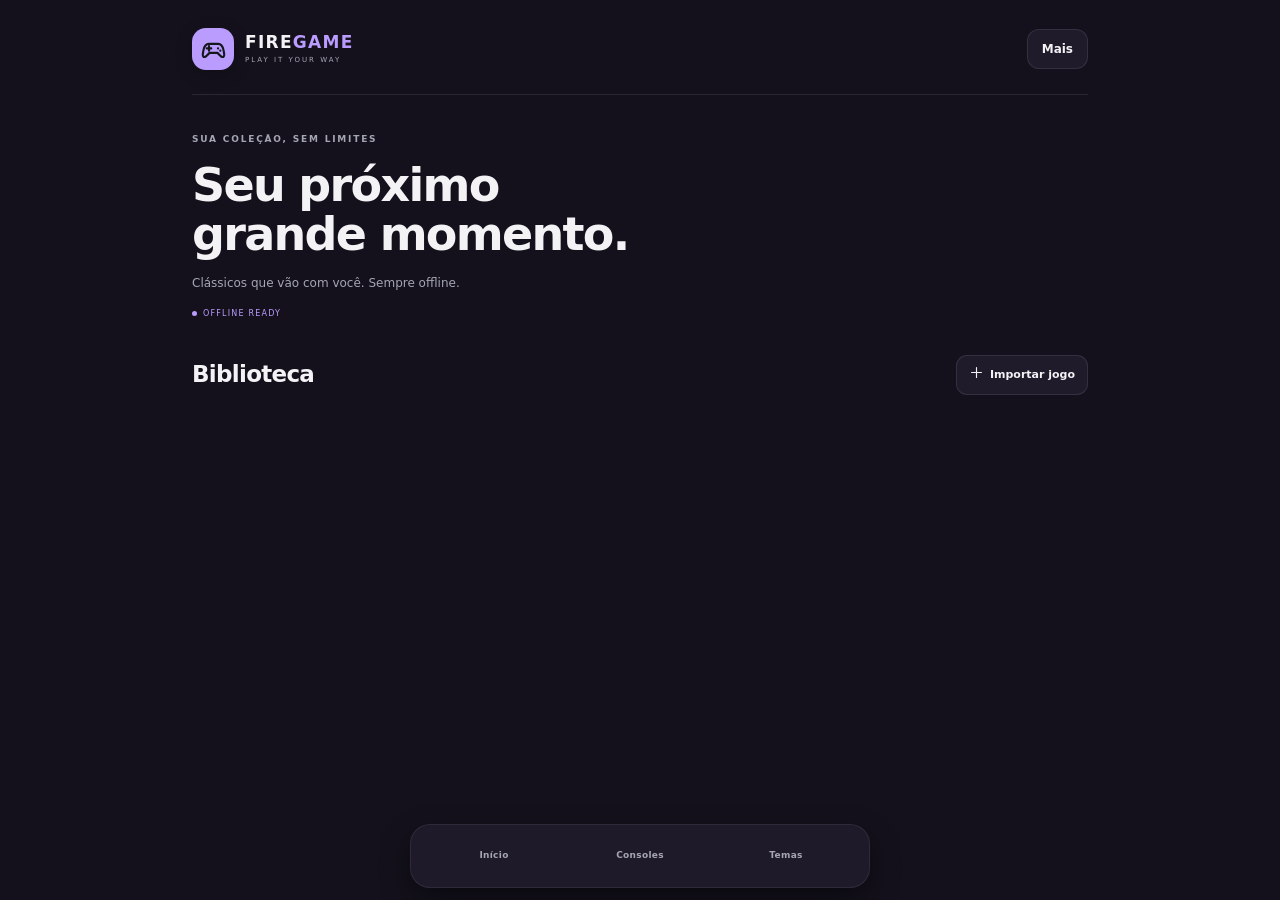
==== commit 41ee1257: "Redesign Fire Game with cohesive console visuals and true immersive viewport (3.7)" ====
--- a/app/src/main/assets/index.html
+++ b/app/src/main/assets/index.html
@@ -1,5 +1,6 @@
-<!doctype html><html lang="pt-BR"><head><meta charset="utf-8"><meta name="viewport" content="width=device-width,initial-scale=1"><meta http-equiv="Content-Security-Policy" content="default-src 'self'; img-src 'self' blob: data:; style-src 'self' 'unsafe-inline'"><title>Fire Game</title><link rel="stylesheet" href="pocket.css"></head><body class="library-screen"><main class="shelf"><header class="mast"><img src="lume.png" alt=""><div class="wordmark">FIRE<span>GAME</span><small>SEU CONSOLE DE BOLSO</small></div><details class="more"><summary>Mais</summary><div class="utility"><button id="help">Guia</button><details id="progress" hidden><summary>Backup do último jogo</summary><button id="exp">Exportar</button><button id="imp">Restaurar</button></details><a href="licenses.html">Licenças</a></div></details></header><section id="home-page"><div class="home-intro"><span class="eyebrow">SUA PRÓXIMA AVENTURA</span><h2>Hora de jogar.</h2><p>Seus jogos. Seu ritmo. Sempre offline.</p></div><section id="saved" hidden><div id="hero-cover" aria-hidden="true"></div><div class="hero-copy"><small>CONTINUE DE ONDE PAROU</small><h2 id="romName"></h2><button class="primary" id="continue">Jogar agora <span aria-hidden="true">↗</span></button></div></section><section id="recent" hidden><h2>Jogados recentemente</h2><div id="recent-games"></div></section><div class="collection-head"><div><span class="eyebrow">SUA COLEÇÃO</span><h1>Biblioteca <span id="library-count"></span></h1></div><button class="primary" id="import" aria-label="Importar GBA, DS ou ZIP">＋ Importar</button></div><details id="tools" open hidden><summary>Pesquisar e filtrar</summary><input type="search" placeholder="Pesquisar jogo" aria-label="Pesquisar jogo" id="search"><div class="row"><label><input type="checkbox" id="fav"> Favoritos</label><select id="system-filter" aria-label="Console"><option value="">Todos os consoles</option><option value="gba">Game Boy Advance</option><option value="nds">Nintendo DS</option></select><select id="sort" aria-label="Ordenar"><option value="recent">Recentes</option><option value="name">Nome</option><option value="time">Tempo jogado</option></select></div></details><div id="list"></div></section>
+<!doctype html><html lang="pt-BR"><head><meta charset="utf-8"><meta name="viewport" content="width=device-width,initial-scale=1"><meta http-equiv="Content-Security-Policy" content="default-src 'self'; img-src 'self' blob: data:; style-src 'self' 'unsafe-inline'"><title>Fire Game</title><link rel="stylesheet" href="pocket.css"><link rel="stylesheet" href="studio.css"></head><body class="library-screen"><main class="shelf"><header class="mast"><img src="lume.png" alt=""><div class="wordmark">FIRE<span>GAME</span><small>PLAY IT YOUR WAY</small></div><details class="more"><summary>Mais</summary><div class="utility"><button id="help">Guia</button><button id="full-backup-open">Backup completo</button><details id="progress" hidden><summary>Backup do último jogo</summary><button id="exp">Exportar</button><button id="imp">Restaurar</button></details><a href="licenses.html">Licenças</a></div></details></header><section id="home-page"><div class="home-intro"><span class="eyebrow">SUA COLEÇÃO, SEM LIMITES</span><h2>Seu próximo<br>grande momento.</h2><p>Clássicos que vão com você. Sempre offline.</p></div><section id="saved" hidden><div id="hero-cover" aria-hidden="true"></div><div class="hero-copy"><small>EM JOGO</small><h2 id="romName"></h2><button class="primary" id="continue">Continuar <span aria-hidden="true">▶</span></button></div></section><section id="recent" hidden><h2>Jogados recentemente</h2><div id="recent-games"></div></section><div class="collection-head"><div><span class="eyebrow">SUA COLEÇÃO</span><h1>Biblioteca <span id="library-count"></span></h1></div><button class="primary" id="import" aria-label="Importar GBA, DS ou ZIP">Importar jogo</button></div><details id="tools" open hidden><summary>Pesquisar e filtrar</summary><input type="search" placeholder="Pesquisar jogo" aria-label="Pesquisar jogo" id="search"><div class="row"><label><input type="checkbox" id="fav"> Favoritos</label><select id="system-filter" aria-label="Console"><option value="">Todos os consoles</option><option value="gba">Game Boy Advance</option><option value="nds">Nintendo DS</option></select><select id="sort" aria-label="Ordenar"><option value="recent">Recentes</option><option value="name">Nome</option><option value="time">Tempo jogado</option></select></div></details><aside id="waiting-games" hidden></aside><div id="list"></div></section>
 <section id="categories-page" hidden><span class="eyebrow">EXPLORE SUA COLEÇÃO</span><h1>Seus consoles</h1><p class="page-description">Escolha uma plataforma para ver seus jogos.</p><button id="gba-category"><strong>Game Boy Advance</strong><small id="game-count"></small></button><button id="nds-category"><strong>Nintendo DS</strong><small id="nds-count"></small></button></section>
-<section id="themes-page" hidden><span class="eyebrow">DO SEU JEITO</span><h1>Temas do console</h1><p class="page-description">Uma paleta para o aplicativo inteiro.</p><div id="gallery"></div></section>
-<nav id="home-nav" aria-label="Navegação principal"><button data-page="home">Início</button><button data-page="categories">Categorias</button><button data-page="themes">Temas</button></nav>
-<dialog id="modal"><div id="detail"></div><button id="close">Fechar</button></dialog></main><script src="shared.js"></script><script src="shelf.js"></script></body></html>
+<section id="themes-page" hidden><span class="eyebrow">DO SEU JEITO</span><h1>Escolha sua atmosfera.</h1><p class="page-description">Cores, superfícies e controles. Tudo em sintonia.</p><div id="gallery"></div></section>
+<nav id="home-nav" aria-label="Navegação principal"><button data-page="home">Início</button><button data-page="categories">Consoles</button><button data-page="themes">Temas</button></nav>
+<dialog id="modal"><div id="detail"></div><button id="close">Fechar</button></dialog></main><script src="shared.js"></script><script src="shelf.js"></script><script src="full-backup.js"></script><script src="studio.js"></script></body></html>
+
--- a/app/src/main/assets/pocket.css
+++ b/app/src/main/assets/pocket.css
@@ -189,3 +189,16 @@
 #detail input:not([type=file]),#detail textarea{display:block;width:100%;margin:10px 0}#detail input[type=file]{max-width:100%;font-size:12px}#detail p{font-size:13px;color:var(--muted)}
 @media(min-width:650px){#list{grid-template-columns:repeat(3,minmax(0,1fr))}.home-intro h2{font-size:44px}#hero-cover{width:112px}#saved h2{font-size:28px}}
 @media(min-width:900px){#list{grid-template-columns:repeat(4,minmax(0,1fr))}}
+
+
+#game-hud{position:fixed;z-index:23;bottom:max(6px,env(safe-area-inset-bottom));left:50%;transform:translateX(-50%);display:flex;gap:10px;align-items:center;padding:4px 9px;background:#080c16a8;color:#f1f5f9;border:1px solid #ffffff20;border-radius:20px;font:500 10px/1.4 system-ui;letter-spacing:.2px;pointer-events:none;white-space:nowrap;font-variant-numeric:tabular-nums}
+#game-hud .low-battery{color:#fda4af}#game-hud span+span{border-left:1px solid #ffffff25;padding-left:9px}
+.cover-editor{margin:16px 0;padding:16px;border:1px solid var(--line);border-radius:18px;background:var(--base)}
+#cover-preview{display:block;width:min(100%,180px);height:auto;aspect-ratio:3/4;margin:auto;border-radius:12px;touch-action:none;cursor:grab;box-shadow:0 10px 24px #0004}
+.cover-editor label{display:flex;justify-content:space-between;font-size:12px;margin-top:12px}.cover-editor input[type=range]{display:block;width:100%!important;margin:12px 0!important;padding:0!important}
+#cover-status{display:block;padding:8px 0;font-size:12px}#save-game-details{display:block;width:100%;background:var(--accent);color:var(--on-accent);margin-top:16px}
+#full-export,#full-import{display:block;width:100%;margin:12px 0}#full-backup-status{font-size:12px;color:var(--accent)}
+.backup-working .shelf>header,.backup-working #home-nav,.backup-working #home-page{pointer-events:none;opacity:.6}
+.backup-working #modal button{pointer-events:none;opacity:.55}
+#waiting-games{border:1px solid var(--line);background:var(--panel);border-radius:16px;padding:16px;margin-top:16px;font-size:12px}
+#waiting-games small{display:block;margin-top:6px;color:var(--accent)}
--- a/app/src/main/assets/studio.css
+++ b/app/src/main/assets/studio.css
@@ -0,0 +1,73 @@
+/* Fire Game Studio — consistent surface, typography and interaction language. */
+:root{font-family:system-ui,-apple-system,sans-serif;--radius:18px}
+body{font-family:system-ui,-apple-system,sans-serif;-webkit-font-smoothing:antialiased}
+button,input,select,textarea{font-family:inherit}button{transition:background .16s,box-shadow .16s,border-color .16s}
+button:active{filter:brightness(1.12)}button:focus-visible,summary:focus-visible{outline:2px solid var(--accent);outline-offset:3px}
+button.primary,#save-point{background:var(--accent);color:var(--on-accent);box-shadow:0 4px 14px #0002;border:0;font-weight:750}
+.library-screen{background:var(--base)}.shelf{max-width:1000px;padding:20px 22px 112px}
+.mast{padding:0 0 24px;gap:11px;align-items:center;border-bottom:1px solid var(--line)}
+.brand-mark{display:grid;place-items:center;width:42px;height:42px;border-radius:14px;background:var(--accent);color:var(--on-accent);box-shadow:0 5px 18px #0003}
+.brand-mark svg{width:27px;height:27px;margin:0;stroke-width:1.9}.wordmark{font-size:17px;letter-spacing:1.3px;font-weight:850}.wordmark small{font-size:7px;letter-spacing:2px;margin-top:5px}
+.more>summary{font-size:12px;min-height:40px;display:flex;align-items:center;padding:8px 14px;border-radius:12px;background:var(--panel);border-color:var(--line)}
+.utility{min-width:225px;padding:10px;border-radius:16px;box-shadow:0 20px 50px #0009}.utility button,.utility a{display:flex;align-items:center;min-height:44px;text-decoration:none;border:0;background:transparent;font-size:13px;text-align:left}.utility button:active{background:var(--base)}
+.home-intro{position:relative;margin:30px 0 24px;padding-right:16px}.eyebrow{font-size:9px;letter-spacing:1.8px;font-weight:700;color:var(--muted)}
+.home-intro h2{font-size:clamp(32px,8vw,44px);line-height:1.07;letter-spacing:-1.7px;font-weight:780;margin:12px 0 14px}.home-intro p{font-size:12px;line-height:1.7;color:var(--muted);margin:0}
+.offline-badge{display:inline-flex;align-items:center;gap:6px;font-size:8px;letter-spacing:1.2px;color:var(--accent);margin-top:14px}.offline-badge:before{content:'';width:5px;height:5px;background:var(--accent);border-radius:50%}
+#saved{position:relative;isolation:isolate;overflow:hidden;gap:22px;padding:22px;border:1px solid var(--line);border-radius:22px;min-height:190px;background:var(--panel);box-shadow:0 10px 24px #0002}
+#saved:before{content:'';position:absolute;z-index:-1;inset:0;background:radial-gradient(ellipse at 100% 0,color-mix(in srgb,var(--accent) 16%,transparent),transparent 70%)}
+#saved:after{content:'CONTINUE';position:absolute;z-index:-1;bottom:-12px;left:12px;font-size:70px;letter-spacing:-5px;font-weight:900;color:#ffffff03;pointer-events:none}
+#hero-cover{width:102px;aspect-ratio:3/4;border-radius:10px;transform:rotate(-5deg);border:1px solid #ffffff12;box-shadow:8px 10px 24px #0006;background:var(--base)}
+.hero-copy small{color:var(--accent);font-size:8px;letter-spacing:1.8px}#saved h2{font-size:21px;line-height:1.2;margin:12px 0 18px;letter-spacing:-.5px}#continue{min-height:42px;padding:11px 16px;border-radius:11px;font-size:12px}
+#recent h2{font-size:12px;color:var(--muted);font-weight:500;margin:0 0 8px}#recent-games{gap:8px;padding-bottom:4px}#recent-games button{background:var(--panel);border:1px solid var(--line);border-radius:9px;min-width:0;max-width:200px;font-size:11px;white-space:nowrap;overflow:hidden;text-overflow:ellipsis;padding:9px 12px}
+.collection-head{margin:30px 0 16px;align-items:center}.collection-head .eyebrow{display:none}.collection-head h1{font-size:23px;font-weight:750;letter-spacing:-.7px}#library-count{background:transparent;border:0;font-size:12px;color:var(--muted)}
+#import{background:var(--panel);border:1px solid var(--line);color:var(--paper);min-height:40px;font-size:11px;padding:9px 12px;box-shadow:none;border-radius:11px}#import svg{width:15px;height:15px}
+#tools{padding:0 0 14px;border:0;border-bottom:1px solid var(--line);background:transparent;border-radius:0}#tools summary{padding:8px 0 14px;font-size:11px;color:var(--muted)}#search{font-size:12px;min-height:42px;background:var(--panel);border:1px solid var(--line);padding:12px 14px;border-radius:11px}#tools .row{gap:8px;grid-template-columns:1fr 1fr}#tools select{background:transparent;border:0;border-bottom:1px solid var(--line);border-radius:0;min-height:36px;padding:8px 0;font-size:10px}#tools .row label{font-size:11px;display:flex;align-items:center;gap:7px}#tools input[type=checkbox]{accent-color:var(--accent)}
+#list{gap:24px 16px;margin-top:22px}.gamecard{border-radius:0;background:none}.gamecard .game-cover{position:relative;border-radius:13px;border:1px solid #ffffff16;box-shadow:0 8px 16px #0003;isolation:isolate;background:var(--panel);gap:0}
+.game-cover .cover-monogram{font-size:52px;line-height:1;font-weight:850;letter-spacing:-5px;color:var(--accent);z-index:1;margin:12px 0 18px}.game-cover>svg{position:absolute;right:10px;top:12px;width:20px;height:20px;opacity:.5}.game-cover>span{font-size:10px;font-weight:500;line-height:1.4;max-width:100%;padding:0 14px 16px;text-transform:uppercase;letter-spacing:.8px;z-index:1}.game-cover:has(.cover-monogram):before{content:'';position:absolute;inset:-30%;z-index:-1;transform:rotate(-25deg);background:repeating-linear-gradient(0deg,transparent 0 24px,color-mix(in srgb,var(--accent) 8%,transparent) 24px 25px)}
+.game-cover[data-variant='1']:before{transform:rotate(35deg)}.game-cover[data-variant='2']:before{background:repeating-radial-gradient(circle at 100% 0,transparent 0 24px,color-mix(in srgb,var(--accent) 10%,transparent) 24px 25px)}.game-cover[data-variant='3']:before{transform:rotate(0deg)}
+.gamecard .title{font-size:13px;font-weight:650;letter-spacing:0;padding-top:12px}.gamecard .title small{font-size:9px;color:var(--muted);font-weight:500}.gamecard .title small:last-child{font-size:8px;opacity:.8}.gamecard>button:last-child{font-size:10px;min-height:36px;padding:5px 0}.gamecard .favorite-button{font-size:23px!important;min-height:36px}
+#home-nav{width:min(calc(100% - 28px),460px);inset-inline:14px;bottom:12px;padding:7px 10px;border:1px solid #ffffff12;border-radius:20px;background:color-mix(in srgb,var(--panel) 94%,transparent);backdrop-filter:blur(20px);box-shadow:0 12px 30px #0007}
+#home-nav button{font-size:9px;letter-spacing:.3px;padding:8px 12px;border-radius:13px;color:var(--muted);min-height:48px;background:transparent}#home-nav button[aria-current=page]{background:color-mix(in srgb,var(--accent) 10%,transparent);color:var(--accent)}#home-nav svg{width:21px;height:21px;margin-bottom:5px;stroke-width:1.65}
+#categories-page h1,#themes-page h1{font-size:32px;letter-spacing:-1.2px;line-height:1.1;margin:14px 0}.page-description{line-height:1.7;font-size:12px;margin-bottom:26px}
+#gba-category,#nds-category{position:relative;background:var(--panel);border:1px solid var(--line);padding:26px 22px;border-radius:18px;gap:6px 18px;min-height:120px}#gba-category:after,#nds-category:after{content:'↗';position:absolute;right:18px;top:18px;color:var(--muted)}#gba-category strong,#nds-category strong{font-size:15px}#gba-category small,#nds-category small{font-size:11px}
+#gallery{grid-template-columns:repeat(2,minmax(0,1fr));gap:20px 14px}#gallery button{background:transparent;border:0;padding:0 0 8px;border-radius:14px;outline-offset:5px}#gallery button[aria-pressed=true]{outline:1.5px solid var(--accent)}#gallery strong{font-size:12px;padding:12px 2px 3px;font-weight:650}.theme-caption{display:block;font-size:7px;letter-spacing:1.4px;color:var(--muted);padding:2px}
+.console-preview{height:160px;border-radius:13px;overflow:hidden;background-color:var(--sample-base);border:1px solid #ffffff15;background-image:var(--sample-pattern,linear-gradient(155deg,var(--sample-panel),var(--sample-base)))}
+.mini-display{display:grid;place-items:center;position:absolute;left:13%;top:10%;width:74%;height:40%;border:5px solid var(--sample-panel);border-radius:6px;background:var(--sample-base);box-shadow:0 2px 0 #0005;color:var(--sample-accent)}.mini-display span{font-size:8px;letter-spacing:1.2px;opacity:.7}
+.console-preview i{width:23px;height:23px;font-size:10px;box-shadow:0 3px 0 #0006,inset 0 1px 0 #ffffff44}.console-preview i:first-of-type{left:14%;top:62%;width:36px;height:36px;background:var(--sample-panel);color:var(--sample-accent);font-size:25px;border-radius:10px}.console-preview i:nth-of-type(2){top:73%;right:29%}.console-preview i:last-of-type{top:58%;right:12%}
+/* Gameplay surfaces: a tactile console, quiet tools and clear hierarchy. */
+body:not(.library-screen){background:var(--base)}#console{background-color:var(--base)}body[data-screen=console] #console{background-image:var(--console-surface);border-top-color:var(--line)}
+body .pad{font-family:system-ui,sans-serif;font-weight:650;border:1px solid #ffffff20;background:var(--panel);color:var(--paper);box-shadow:inset 0 1px 0 #ffffff18,0 4px 0 #0006,0 8px 18px #0003;text-shadow:none}
+body .pad.action{background-color:var(--accent);color:var(--on-accent);border:1px solid #ffffff30;font-size:23px;box-shadow:inset 0 2px 0 #ffffff44,inset 0 -3px 0 #0002,0 5px 0 #0007,0 10px 20px #0003}
+body .pad.slim{border-radius:10px;font-size:12px;letter-spacing:.6px;background:var(--panel);height:32px}
+body[data-skin=round] .pad.cross{border:1px solid #ffffff18;background:radial-gradient(circle at 50% 40%,color-mix(in srgb,var(--panel) 90%,white),var(--base));box-shadow:inset 0 2px 0 #ffffff10,0 6px 0 #0005,0 10px 20px #0003}
+.pad.cross span{font-size:22px;color:var(--paper);opacity:.9}.pad.cross:after{width:19%;height:19%;border:1px solid #ffffff0c;background:var(--base);box-shadow:inset 0 2px 4px #0005}
+body[data-skin=cross] .pad.cross{box-shadow:none;background:linear-gradient(90deg,transparent 32%,var(--panel) 32% 68%,transparent 68%),linear-gradient(transparent 32%,var(--panel) 32% 68%,transparent 68%);filter:drop-shadow(0 4px 0 #0006)}
+body[data-skin=arcade] .pad{border-radius:13px}body[data-skin=arcade] .pad.cross{background:var(--panel);border:1px solid #ffffff20}
+body .floating-tool,body #reopen,body:not(.focus) #speed-button{border-radius:50%;background:var(--panel);border:1px solid #ffffff20;box-shadow:0 3px 12px #0004,inset 0 1px 0 #ffffff10;color:var(--paper)}body #speed-button,body #save-shortcut{color:var(--accent)}.floating-tool .section-icon,#reopen .section-icon{width:21px;height:21px;stroke-width:1.7}
+body:not(.editing) #console .pad.pressed{box-shadow:inset 0 3px 8px #0005;filter:brightness(1.15)}
+#app-header{border-bottom:1px solid var(--line);background:var(--base)}.back-button{background:var(--panel);border:1px solid var(--line);box-shadow:none;color:var(--paper)}.game-name{font-size:13px}
+#settings-panel{top:12px;right:12px;width:min(390px,calc(100vw - 24px));max-height:calc(100dvh - 24px);padding:20px!important;border-radius:22px;background:var(--base);border:1px solid #ffffff18;box-shadow:0 24px 80px #000b;backdrop-filter:none}
+.panel-head{margin:0 0 20px;padding:0 0 16px;border-bottom:1px solid var(--line)}.panel-head strong{font-size:21px;letter-spacing:-.6px}.panel-head button{font-size:23px;background:var(--panel);color:var(--muted);width:34px;height:34px}
+#screen-choices>small{display:block;color:var(--muted);font-size:8px;letter-spacing:1.4px;margin-bottom:10px}#screen-choices>div{display:grid;grid-template-columns:1fr 1fr;gap:10px}#screen-choices button{display:grid;grid-template-columns:1fr;gap:8px;background:var(--panel);border:1px solid var(--line);border-radius:13px;padding:13px;text-align:left;color:var(--muted)}#screen-choices button svg{width:23px;height:23px;margin:0}#screen-choices strong{font-size:12px;color:var(--paper)}#screen-choices span{font-size:9px;line-height:1.3}#screen-choices button[aria-pressed=true]{border-color:var(--accent);color:var(--accent);background:color-mix(in srgb,var(--accent) 7%,var(--panel))}
+#quick{margin:20px 0;gap:8px}#quick button{min-height:44px;border-radius:12px;font-size:11px;border:1px solid var(--line)}#save-point{border:0!important}#checkpoint-status{font-size:10px;margin:0;padding:7px 0}
+.category{border:0;border-bottom:1px solid var(--line);border-radius:0;padding:0;margin:0;background:transparent}.category>summary{padding:18px 0;font-size:12px;font-weight:600}.category>summary svg{color:var(--muted);width:19px;height:19px;margin-right:12px}.category[open]>summary,.category[open]>summary svg{color:var(--accent)}.category>.setting{padding:14px 0;border-top:1px solid var(--line)}.setting label{font-size:11px;line-height:1.5;font-weight:500;color:var(--paper)}.setting select{max-width:62%;font-size:10px;padding:9px 7px;background:var(--panel);border:1px solid var(--line);border-radius:8px}.setting small,#frame-note{font-size:10px;line-height:1.7;color:var(--muted)}#frame-note{margin:12px 0 0;padding:12px;background:var(--panel);border-radius:9px;border-left:2px solid var(--accent)}
+.setting input[type=checkbox]{appearance:none;position:relative;flex-shrink:0;width:34px;height:20px;border:1px solid #ffffff22;border-radius:12px;background:var(--panel);padding:0}.setting input[type=checkbox]:after{content:'';position:absolute;width:12px;height:12px;top:3px;left:3px;border-radius:50%;background:var(--muted)}.setting input[type=checkbox]:checked{background:var(--accent);border-color:transparent}.setting input[type=checkbox]:checked:after{left:17px;background:var(--on-accent)}
+.setting input[type=range],#layout-editor input[type=range]{height:20px;accent-color:var(--accent)}
+#layout-editor{background:var(--base);border:1px solid #ffffff20;border-radius:18px;box-shadow:0 16px 45px #0008}.editor-head strong{font-size:14px}.editor-head button{border-radius:9px}#edit-target{background:var(--panel);border:1px solid var(--line);border-radius:9px;min-height:36px}.editing .selected-control{outline:2px dashed var(--accent);outline-offset:5px}
+#game-hud{font-size:10px;background:#080c12bd;border:1px solid #ffffff16;padding:4px 10px;box-shadow:none;opacity:.88}
+/* Keep native pixel geometry: fullscreen changes available space, never image aspect. */
+body[data-system=gba] #game .ejs_parent{position:absolute!important;width:var(--viewport-width,100%)!important;height:var(--viewport-height,100%)!important;left:50%!important;top:50%!important;transform:translate(-50%,-50%)!important;border:0!important;border-radius:0!important}
+body[data-system=gba] #game canvas{object-fit:contain!important;transform:none!important}
+body[data-screen=full] #game,body[data-screen=full] #console{max-height:none;max-width:none;margin:0}
+body.focus[data-screen=full]{padding:0}
+body.focus[data-screen=full] #game{inset:0!important;width:100%!important;height:100%!important;aspect-ratio:auto}
+body.focus[data-screen=full] #console{inset:0!important}
+/* Dialogs, backups and save history share the same visual system. */
+dialog{background:var(--base);border:1px solid #ffffff1a;border-radius:20px;padding:22px;box-shadow:0 24px 80px #000a}dialog h2{font-size:22px;letter-spacing:-.6px}dialog::backdrop{background:#03060bd9;backdrop-filter:blur(5px)}dialog button{min-height:42px;border-radius:11px}#detail input,#detail textarea{background:var(--panel);border:1px solid var(--line);border-radius:10px;font-size:13px}#detail p{line-height:1.7;font-size:12px}#close{width:100%;margin-top:16px;background:var(--panel);border:0;color:var(--muted)}
+.cover-editor{border:0;border-radius:14px;padding:14px;background:var(--panel)}#cover-preview{box-shadow:0 8px 20px #0005}.cover-editor label{font-size:11px}#save-game-details{border:0;border-radius:11px;min-height:46px}#save-history>button{border:1px solid var(--line);background:var(--panel);font-size:12px;min-height:48px}#save-history img{border-radius:7px}
+#waiting-games{background:var(--panel);border:1px solid var(--line);border-left:2px solid var(--accent);border-radius:12px;font-size:12px;line-height:1.7}
+@media(min-width:650px){.shelf{padding:28px 32px 120px}.home-intro h2{font-size:46px}#saved{min-height:210px;padding:28px;gap:32px}#hero-cover{width:118px}#saved h2{font-size:30px}#list{grid-template-columns:repeat(3,minmax(0,1fr));gap:26px}#gallery{grid-template-columns:repeat(3,minmax(0,1fr))}.console-preview{height:190px}}
+@media(min-width:900px){#list,#gallery{grid-template-columns:repeat(4,minmax(0,1fr))}}
+@media(max-width:360px){.shelf{padding-inline:16px}#saved{padding:16px;gap:16px}#hero-cover{width:80px}.home-intro h2{font-size:30px}.console-preview{height:145px}}
+@media(orientation:portrait){body[data-screen=console] .pad.action{width:58px;height:58px;font-size:23px}body[data-screen=console] .pad.slim{height:32px;font-size:11px}body[data-screen=console] #console{border-top:1px solid var(--line);border-radius:24px 24px 0 0}}
+@media(prefers-reduced-motion:reduce){*{transition:none!important}}
